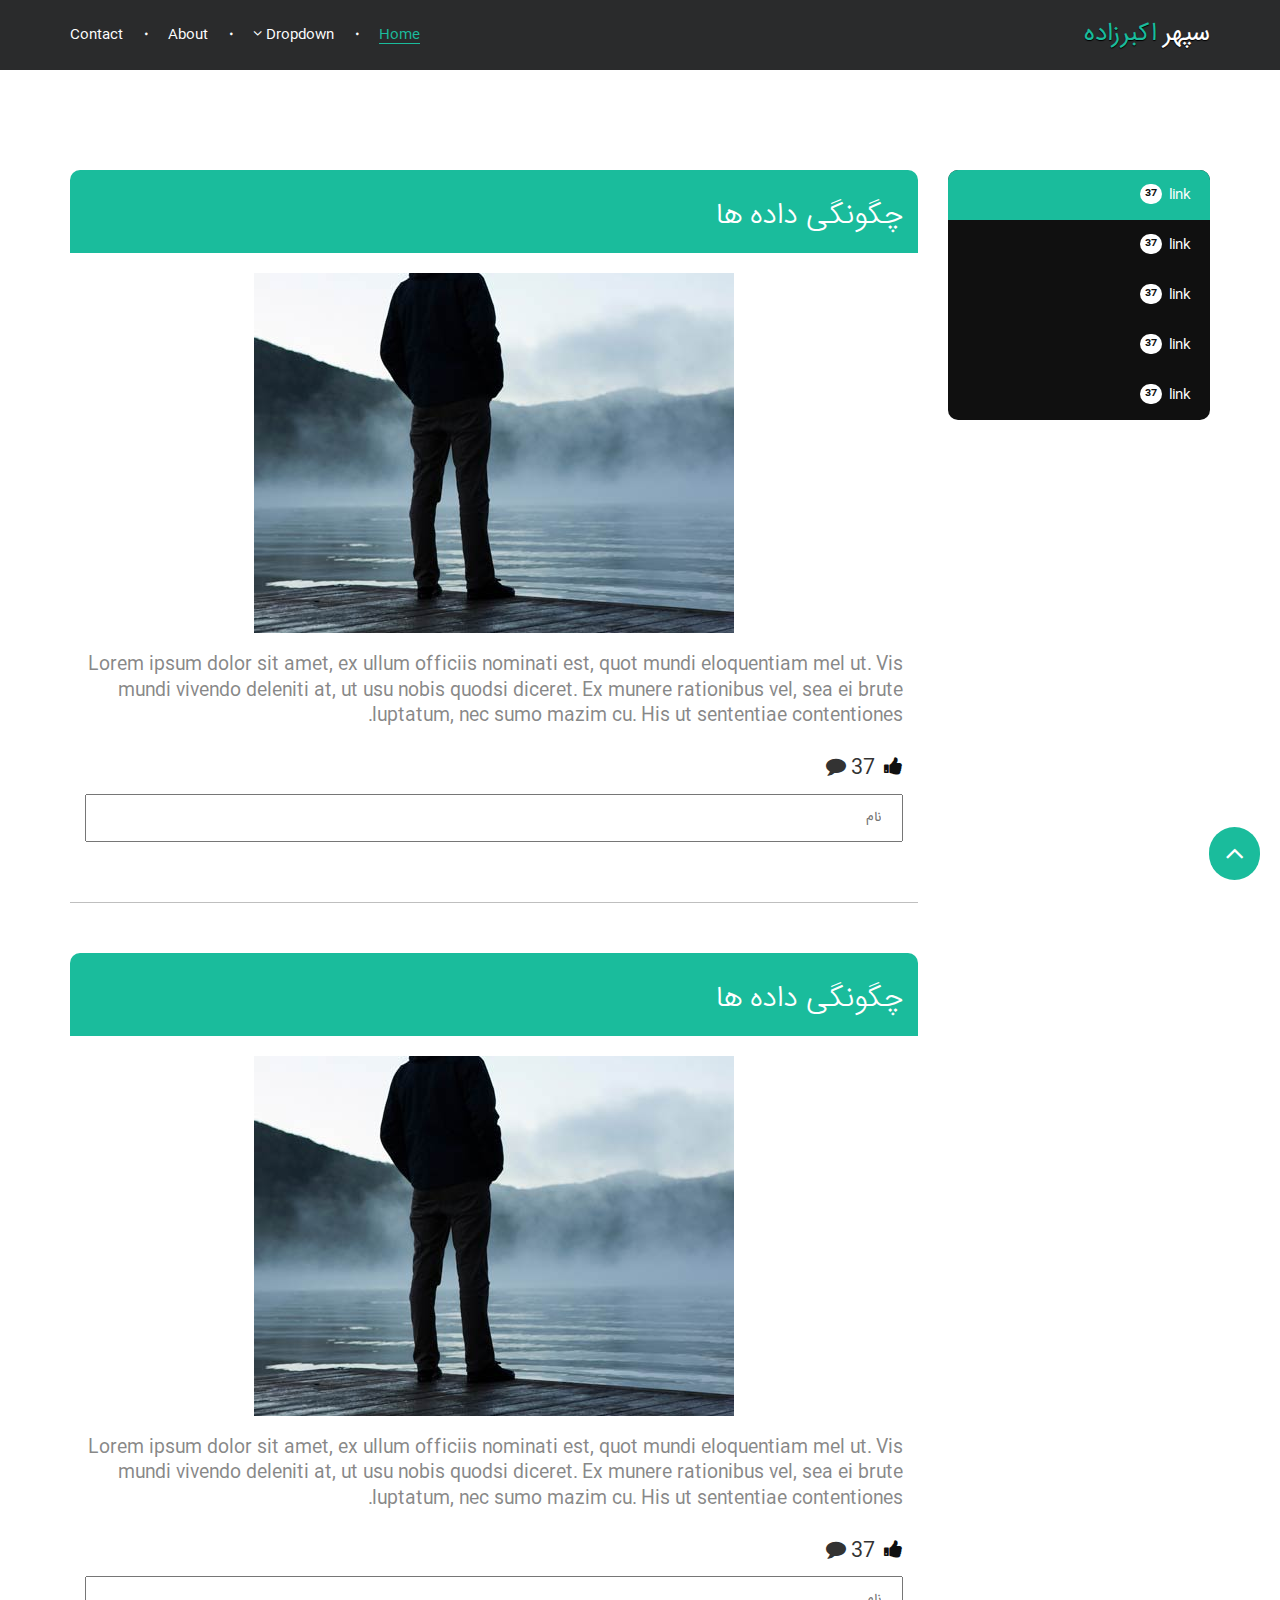
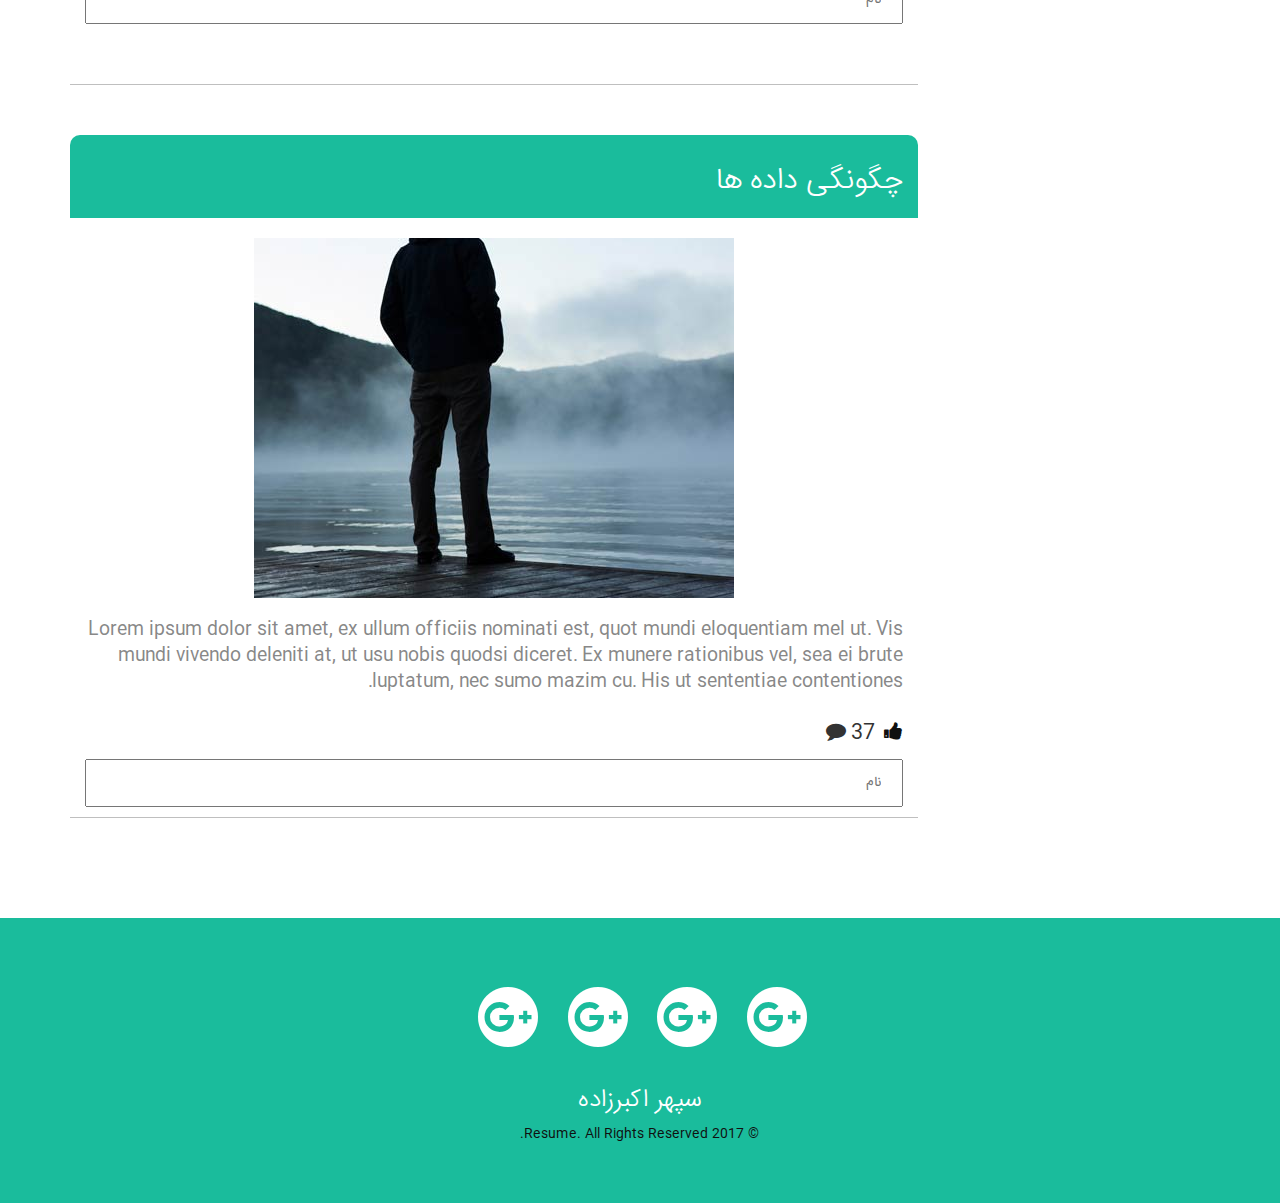
==== blog.html @ 953aa6ca "search box, responsive blog, maybe change the structure." ====
<!DOCTYPE html>
<html lang="en">

<head>
  <meta charset="utf-8">
  <meta http-equiv="X-UA-Compatible" content="IE=edge">
  <meta name="viewport" content="width=device-width, initial-scale=1">
  <title>سپهر اکبرزاده</title>

  <!-- Font-awsome 4.7.0 -->
  <link rel="stylesheet" href="https://cdnjs.cloudflare.com/ajax/libs/font-awesome/4.7.0/css/font-awesome.min.css" />
  <!-- Iran sans -->
  <link rel="stylesheet" href="plugins/iran-sans/css/fontiran.css" />
  <!-- Bootstrap core CSS -->
  <link rel="stylesheet" href="plugins/bootstrap/css/bootstrap.css" />
  <link rel="stylesheet" href="plugins/bootstrap-rtl/css/bootstrap-rtl.css" />
  <!-- hover css -->
  <link rel="stylesheet" href="plugins/hover-css/hover.css" />
  <!-- Customizer -->
  <link rel="stylesheet" href="plugins/main/css/main.css" />


  <!-- HTML5 shim and Respond.js for IE8 support of HTML5 elements and media queries -->
  <!-- WARNING: Respond.js doesn't work if you view the page via file:// -->
  <!--[if lt IE 9]>
      <script src="https://oss.maxcdn.com/html5shiv/3.7.3/html5shiv.min.js"></script>
      <script src="https://oss.maxcdn.com/respond/1.4.2/respond.min.js"></script>
    <![endif]-->
</head>

<body>
  <header>
    <nav class="navbar navbar-inverse navbar-fixed-top">
      <div class="container">
        <div class="navbar-header">
          <a class="navbar-brand" href="#">سپهر <span>اکبرزاده</span></a>
        </div>
        <div id="navbar" class="navbar-collapse collapse">
          <ul class="nav navbar-nav navbar-right">
            <li class="active"><a href="#">Home</a></li>
            <li class="dropdown">
              <a href="#" class="dropdown-toggle" data-toggle="dropdown" role="button" aria-haspopup="true" aria-expanded="false">Dropdown <i class="fa fa-angle-down" aria-hidden="true"></i></a>
              <ul class="dropdown-menu">
                <li><a href="#">Action</a></li>
                <li><a href="#">Another action</a></li>
                <li><a href="#">Something else here</a></li>
              </ul>
            </li>
            <li><a href="#about">About</a></li>
            <li><a href="#contact">Contact</a></li>
          </ul>
        </div>
        <!--/.nav-collapse -->
      </div>
      <div class="sa-header-button">
        <i class="fa fa-bars" aria-hidden="true"></i>
      </div>
    </nav>

    <div class='cssmenu dark-bg'>
      <ul>
        <li class="sa-close-btn"><i class="fa fa-times" aria-hidden="true"></i></li>
        <li class='active'>
          <a href='#'><img src="img/logo/logo-demo.png" alt="Logo"></a>
        </li>
        <li class='active'><a class="list" href='#'><span>Home</span></a></li>
        <hr>
        <li class='has-sub'><a class="list" href='#'><i class="fa fa-angle-up open-dropdowner-nav" aria-hidden="true"></i><span>Products</span></a>
          <ul class="nav-inner-list">
            <li>
              <a href='#'>
                <p>Product 1</p>
              </a>
            </li>

            <li>
              <a href='#'>
                <p>Product 2</p>
              </a>
            </li>

            <li class='last'>
              <a href='#'>
                <p>Product 3</p>
              </a>
            </li>
          </ul>
        </li>
        <hr>
        <li class='has-sub'><a class="list" href='#'><i class="fa fa-angle-up open-dropdowner-nav" aria-hidden="true"></i><span>About</span></a>
          <ul class="nav-inner-list">
            <li>
              <a class="list" href='#'>
                <p>Company</p>
              </a>
            </li>
            <li class='last'>
              <a href='#'>
                <p>Contact</p>
              </a>
            </li>
          </ul>
        </li>
        <hr>
        <li class='last'><a class="list" href='#'><span>Contact</span></a></li>
      </ul>
    </div>
    <!-- #cssmenu -->
  </header>


  <section class="posts-list padding-2">
    <div class="container">
      <div class="row">
        <div class="col-md-3">
          <ul class="posts-nav list-unstyled">
            <li><a href="#" class="link-post-nav active"><span>37</span>link</a></li>
            <li><a href="#" class="link-post-nav"><span>37</span>link</a></li>
            <li><a href="#" class="link-post-nav"><span>37</span>link</a></li>
            <li><a href="#" class="link-post-nav"><span>37</span>link</a></li>
            <li><a href="#" class="link-post-nav"><span>37</span>link</a></li>
          </ul>
        </div>
        <div class="col-md-9">
          <div class="post-item">
            <div class="post-heading">
              <h2>چگونگی داده ها</h2>
            </div>
            <div class="post-context">
              <img class="img-responsive" src="img/thumbnail/18.jpg" alt="">
              <p>Lorem ipsum dolor sit amet, ex ullum officiis nominati est, quot mundi eloquentiam mel ut. Vis mundi vivendo deleniti at, ut usu nobis quodsi diceret. Ex munere rationibus vel, sea ei brute luptatum, nec sumo mazim cu. His ut sententiae contentiones.</p>
            </div>
            <div class="post-social">
              <ul class="list-inline list-unstyled">
                <li><a class="like" href="#"><i class="fa fa-thumbs-up" aria-hidden="true"></i></a></li>
                <li class="comment-counter"><span>37</span><i class="fa fa-comment" aria-hidden="true"></i></li>
              </ul>
              <input type="email" class="post-commentbox" placeholder="نام">
            </div>
          </div>
          <div class="post-item">
            <div class="post-heading">
              <h2>چگونگی داده ها</h2>
            </div>
            <div class="post-context">
              <img class="img-responsive" src="img/thumbnail/18.jpg" alt="">
              <p>Lorem ipsum dolor sit amet, ex ullum officiis nominati est, quot mundi eloquentiam mel ut. Vis mundi vivendo deleniti at, ut usu nobis quodsi diceret. Ex munere rationibus vel, sea ei brute luptatum, nec sumo mazim cu. His ut sententiae contentiones.</p>
            </div>
            <div class="post-social">
              <ul class="list-inline list-unstyled">
                <li><a class="like" href="#"><i class="fa fa-thumbs-up" aria-hidden="true"></i></a></li>
                <li class="comment-counter"><span>37</span><i class="fa fa-comment" aria-hidden="true"></i></li>
              </ul>
              <input type="email" class="post-commentbox" placeholder="نام">
            </div>
          </div>
          <div class="post-item">
            <div class="post-heading">
              <h2>چگونگی داده ها</h2>
            </div>
            <div class="post-context">
              <img class="img-responsive" src="img/thumbnail/18.jpg" alt="">
              <p>Lorem ipsum dolor sit amet, ex ullum officiis nominati est, quot mundi eloquentiam mel ut. Vis mundi vivendo deleniti at, ut usu nobis quodsi diceret. Ex munere rationibus vel, sea ei brute luptatum, nec sumo mazim cu. His ut sententiae contentiones.</p>
            </div>
            <div class="post-social">
              <ul class="list-inline list-unstyled">
                <li><a class="like" href="#"><i class="fa fa-thumbs-up" aria-hidden="true"></i></a></li>
                <li class="comment-counter"><span>37</span><i class="fa fa-comment" aria-hidden="true"></i></li>
              </ul>
              <input type="email" class="post-commentbox" placeholder="نام">
            </div>
          </div>
        </div>
      </div>
    </div>
  </section>


  <a id="back-to-top" href="#" class="btn btn-primary btn-lg back-to-top" role="button"><i class="fa fa-angle-up" aria-hidden="true"></i></a>
  <footer class="padding-1">
    <ul class="socail-media list-inline list-unstyled">
      <li><a href="#"><i class="fa fa-google-plus-official" aria-hidden="true"></i></a></li>
      <li><a href="#"><i class="fa fa-google-plus-official" aria-hidden="true"></i></a></li>
      <li><a href="#"><i class="fa fa-google-plus-official" aria-hidden="true"></i></a></li>
      <li><a href="#"><i class="fa fa-google-plus-official" aria-hidden="true"></i></a></li>
    </ul>
    <h4>سپهر اکبرزاده</h4>
    <p>© 2017 Resume. All Rights Reserved.</p>
  </footer>


  <!-- Jquery -->
  <script type="text/javascript" src="https://cdnjs.cloudflare.com/ajax/libs/jquery/3.2.1/jquery.min.js"></script>
  <!-- Bootstrap core JS -->
  <script src="plugins/bootstrap/js/bootstrap.min.js"></script>
  <!-- Sticky -->
  <script src="plugins/sticky/jquery.sticky.js"></script>
  <!-- Customizer -->
  <script src="plugins/main/js/main.js"></script>
</body>

</html>
---- plugins/iran-sans/css/fontiran.css ----
/**
*
*	Name:			IRAN Sans-Serif Font
*	Version:		4.0
*	Author:			Moslem Ebrahimi (moslemebrahimi.com)
*	Created on:		Dec 25, 2012
*	Updated on:		Dec 12, 2015
*	Website:		http://fontiran.com
*	Copyright:		Commercial/Proprietary Software
--------------------------------------------------------------------------------------
فونت های ایران سن سریف یک نرم افزار مالکیتی محسوب می شود. جهت آگاهی از قوانین استفاده از این فونت ها لطفا به وب سایت (فونت ایران دات کام) مراجعه نمایید
--------------------------------------------------------------------------------------
IRAN Sans-serif fonts are considered a proprietary software. To gain information about the laws regarding the use of these fonts, please visit www.fontiran.com 
--------------------------------------------------------------------------------------
This set of fonts are used in this project under the license: (.....)
--------------------------------------------------------------------------------------
*	
**/
@font-face {
	font-family: 'IRANSans';
	font-style: normal;
	font-weight: bold;
	src: url('../fonts/eot/IRANSansWeb_Bold.eot');
	src: url('../fonts/eot/IRANSansWeb_Bold.eot?#iefix') format('embedded-opentype'),  /* IE6-8 */
		 url('../fonts/woff2/IRANSansWeb_Bold.woff2') format('woff2'),  /* FF39+,Chrome36+, Opera24+*/
		 url('../fonts/woff/IRANSansWeb_Bold.woff') format('woff'),  /* FF3.6+, IE9, Chrome6+, Saf5.1+*/
		 url('../fonts/ttf/IRANSansWeb_Bold.ttf') format('truetype');
}
@font-face {
	font-family: 'IRANSans';
	font-style: normal;
	font-weight: 500;
	src: url('../fonts/eot/IRANSansWeb_Medium.eot');
	src: url('../fonts/eot/IRANSansWeb_Medium.eot?#iefix') format('embedded-opentype'),  /* IE6-8 */
		 url('../fonts/woff2/IRANSansWeb_Medium.woff2') format('woff2'),  /* FF39+,Chrome36+, Opera24+*/
		 url('../fonts/woff/IRANSansWeb_Medium.woff') format('woff'),  /* FF3.6+, IE9, Chrome6+, Saf5.1+*/
		 url('../fonts/ttf/IRANSansWeb_Medium.ttf') format('truetype');
}
@font-face {
	font-family: 'IRANSans';
	font-style: normal;
	font-weight: 300;
	src: url('../fonts/eot/IRANSansWeb_Light.eot');
	src: url('../fonts/eot/IRANSansWeb_Light.eot?#iefix') format('embedded-opentype'),  /* IE6-8 */
		 url('../fonts/woff2/IRANSansWeb_Light.woff2') format('woff2'),  /* FF39+,Chrome36+, Opera24+*/
		 url('../fonts/woff/IRANSansWeb_Light.woff') format('woff'),  /* FF3.6+, IE9, Chrome6+, Saf5.1+*/
		 url('../fonts/ttf/IRANSansWeb_Light.ttf') format('truetype');
}
@font-face {
	font-family: 'IRANSans';
	font-style: normal;
	font-weight: 200;
	src: url('../fonts/eot/IRANSansWeb_UltraLight.eot');
	src: url('../fonts/eot/IRANSansWeb_UltraLight.eot?#iefix') format('embedded-opentype'),  /* IE6-8 */
		 url('../fonts/woff2/IRANSansWeb_UltraLight.woff2') format('woff2'),  /* FF39+,Chrome36+, Opera24+*/
		 url('../fonts/woff/IRANSansWeb_UltraLight.woff') format('woff'),  /* FF3.6+, IE9, Chrome6+, Saf5.1+*/
		 url('../fonts/ttf/IRANSansWeb_UltraLight.ttf') format('truetype');
}
@font-face {
	font-family: 'IRANSans';
	font-style: normal;
	font-weight: normal;
	src: url('../fonts/eot/IRANSansWeb.eot');
	src: url('../fonts/eot/IRANSansWeb.eot?#iefix') format('embedded-opentype'),  /* IE6-8 */
		 url('../fonts/woff2/IRANSansWeb.woff2') format('woff2'),  /* FF39+,Chrome36+, Opera24+*/
		 url('../fonts/woff/IRANSansWeb.woff') format('woff'),  /* FF3.6+, IE9, Chrome6+, Saf5.1+*/
		 url('../fonts/ttf/IRANSansWeb.ttf') format('truetype');
}
---- plugins/main/css/main.css ----
/********************************

            GLOBAL

********************************/

body {
  margin: 0;
}

a:focus,
a:hover,
a:active {
  outline: 0;
  text-decoration: none;
}

.width-full {
  width: 100%;
}

.white {
  color: #fff;
}

h1,
h2,
h3,
h4,
h5,
h6,
p,
label,
input,
a,
span,
strong,
em,
i,
b,
li {
  direction: rtl;
  font-family: 'IRANSans';
}

html,
body,
.cssmenu {
  height: 100%;
}

header {
  z-index: 3000;
  height: 70px;
  background-color: #2a2b2c;
}

.text_bold,
.yekanBold {
  font-weight: bold;
}

.laila {
  font-family: 'laila', sans-serif;
}

.text-jutify {
  text-align: justify;
}

h1.heading-style-1,
h2.heading-style-1,
h3.heading-style-1,
h4.heading-style-1,
h5.heading-style-1,
h6.heading-style-1 {
  font-size: 35px;
  line-height: 46px;
  margin-bottom: 29px;
  font-weight: bold
}

h1.heading-style-2,
h2.heading-style-2,
h3.heading-style-2,
h4.heading-style-2,
h5.heading-style-2,
h6.heading-style-2 {
  font-size: 29px;
  line-height: 67.5px;
  margin-bottom: 20px;
  font-weight: bold
}

h1.heading-style-3,
h2.heading-style-3,
h3.heading-style-3,
h4.heading-style-3,
h5.heading-style-3,
h6.heading-style-3 {
  font-size: 23px;
  line-height: 52.5px;
  margin-bottom: 20px;
  font-weight: bold
}

h1.heading-style-4,
h2.heading-style-4,
h3.heading-style-4,
h4.heading-style-4,
h5.heading-style-4,
h6.heading-style-4 {
  font-size: 16px;
  line-height: 30px;
  margin-bottom: 12px;
  font-weight: bold
}

h1.heading-style-5,
h2.heading-style-5,
h3.heading-style-5,
h4.heading-style-5,
h5.heading-style-5,
h6.heading-style-5 {
  font: bold 16px;
  line-height: 30px;
  letter-spacing: 3px;
  margin-bottom: 11px;
  font-weight: bold
}

h1.heading-style-6,
h2.heading-style-6,
h3.heading-style-6,
h4.heading-style-6,
h5.heading-style-6,
h6.heading-style-6 {
  font-size: 14px;
  line-height: 26px;
  margin-bottom: 18px;
  text-transform: uppercase;
  font-weight: bold
}

h1,
h2,
h3,
h4,
h5,
h6 {
  font-weight: 300;
}

.service-box_txt,
p {
  color: #888888;
}

.dis-none {
  display: none;
}

.dis-blc {
  display: block
}

.relative {
  position: relative;
}

.padding-x {
  padding: 25px 0;
}

.padding-1 {
  padding: 50px 0;
}

.padding-2 {
  padding: 100px 0;
}

.padding-3 {
  padding: 140px 0;
}

.upper-title-2 {
  font-size: 25px;
  margin-bottom: 15px;
  text-align: center;
  font-weight: bold;
}

.downer-title-2 {
  margin-top: 10px;
  font-size: 20px;
  text-align: center;
  color: #404040;
}

.main-color {
  color: #1abc9c;
}


/********************************

            NAVBAR

********************************/

.navbar-inverse {
  background-color: #2a2b2c;
  padding: 10px 0;
  margin-bottom: 0;
  transition: .4s;
  border-bottom: none;
}

.navbar-inverse .navbar-brand {
  color: #fff;
  text-shadow: 0px 1px 1px #000;
  font-size: 25px;
  transition: .4s;
}

#sticky-wrapper {
  height: 60px;
}

.is-sticky .navbar-inverse {
  padding: 0;
}

.is-sticky .navbar-inverse .navbar-brand {
  font-size: 20px;
}

.navbar-inverse .navbar-brand span {
  color: #1abc9c;
}

.navbar-inverse .navbar-nav > li {
  padding: 15px;
}

.navbar-inverse .navbar-nav > li > a {
  color: #fff;
  position: relative;
  padding: 0;
  transition: all 0.3s ease;
}

.navbar-inverse .navbar-nav > li > a:after {
  transition: all 0.3s ease;
  content: '';
  position: absolute;
  bottom: 1px;
  left: -25%;
  width: 150%;
  height: 1px;
  background: #1abc9c;
  visibility: hidden;
  opacity: 0;
}

.navbar-inverse .navbar-nav > li > a:hover:after,
.navbar-inverse .navbar-nav > li > a:focus:after {
  width: 100%;
  left: 0;
  visibility: visible;
  opacity: 1;
}

.navbar-inverse .navbar-nav > li > a:hover,
.navbar-inverse .navbar-nav > li > a:focus {
  color: #1abc9c
}

.navbar-inverse .navbar-nav > .active > a,
.navbar-inverse .navbar-nav > .active > a:hover,
.navbar-inverse .navbar-nav > .active > a:focus {
  color: #1abc9c;
  background-color: transparent;
}

.navbar-inverse .navbar-nav > .open > a,
.navbar-inverse .navbar-nav > .open > a:hover,
.navbar-inverse .navbar-nav > .open > a:focus {
  color: #1abc9c;
  background-color: transparent;
}

.navbar-inverse .navbar-nav > .open > a:hover:after,
.navbar-inverse .navbar-nav > .open > a:focus:after {
  width: 100%;
  left: 0;
  visibility: visible;
  opacity: 1;
}

.navbar-inverse .navbar-nav > .active > a:after {
  width: 100%;
  left: 0;
  visibility: visible;
  opacity: 1;
}

.navbar-nav > li {
  position: relative;
  margin-right: 15px;
}

.navbar-nav > li:after {
  font-family: FontAwesome;
  content: "\f111";
  position: absolute;
  right: -10px;
  font-size: 3px;
  top: 22px;
  color: #fff;
}

.navbar-nav > li:first-child:after {
  display: none;
}

.navbar-nav > li:first-child {
  margin-right: 15px;
}

.navbar-nav > li > .dropdown-menu {
  background-color: #2a2b2c;
  box-shadow: none;
  border: none;
  border-radius: 0;
}

.dropdown-menu > li > a {
  color: #fff;
  transition: .3s;
}

.dropdown-menu > li > a:hover,
.dropdown-menu > li > a:focus {
  color: #1abc9c;
  background-color: transparent;
}

.sa-header-button {
  width: 60px;
  height: 60px;
  position: fixed;
  top: 5px;
  left: 5px;
  background-color: transparent;
  text-align: center;
  border-radius: 5px;
  z-index: 2000;
}

.sa-header-button i {
  margin-top: 10px;
  color: #19bb9a;
  font-size: 40px;
  transition: .5s
}

.is-sticky .sa-header-button i {
  font-size: 20px;
}

.cssmenu ul,
.cssmenu li,
.cssmenu a {
  margin: 0;
  padding: 0;
  border: 0;
  list-style: none;
  font-weight: normal;
  text-decoration: none;
  line-height: 1;
  font-family: 'Open Sans', sans-serif;
  font-size: 14px;
  position: relative;
}

.cssmenu {
  width: 100%;
  background-size: cover;
  background-repeat: no-repeat;
  background-position: center bottom;
  background: url(../../../img/bg/23.jpg);
  margin-right: auto;
  position: fixed;
  transition: .5s;
  z-index: 2000;
  top: 0;
  margin: 0;
  background-color: #000;
  line-height: 1;
  left: 100%;
  overflow: scroll;
  overflow-x: hidden;
}

.cssmenu::-webkit-scrollbar {
  background-color: transparent;
  width: 5px;
}

.cssmenu::-webkit-scrollbar-thumb {
  background-color: rgba(0, 0, 0, 0.25);
  width: 15px;
}

.cssmenu a {
  line-height: 1.3;
}

.cssmenu ul li.sa-close-btn {
  text-align: center;
  font-size: 20px;
  border-radius: 50px;
  cursor: pointer;
  position: absolute;
  left: -7px;
  top: -7px;
  z-index: 2120;
  color: #fff;
  transition: .3s;
}

.cssmenu ul li.sa-close-btn i {
  margin-top: 7px;
}

.cssmenu ul li.sa-close-btn:hover {
  background-color: #51acbd;
}

.cssmenu > ul > li:nth-child(2) {
  padding-top: 7%;
  padding-bottom: 7%;
  margin: 0
}

.cssmenu > ul > li:nth-child(2) img {
  padding-top: 7%;
  padding-bottom: 7%;
  width: 100%;
}

.cssmenu > ul > li:nth-child(2) > a:hover {
  background-color: transparent;
}

.cssmenu > ul > li {
  margin: 10px;
}

.cssmenu > ul > li > a {
  background: transparent;
  transition: .3s;
  border-radius: 5px;
}

.nav-item-ic {
  position: absolute;
  font-size: 18px;
  top: 14px;
  right: 15px;
}

.cssmenu > ul > li > a {
  font-size: 14px;
  display: block;
  color: #ffffff;
}

.cssmenu > ul > li > a.list {
  width: 200px;
  margin: auto;
}

.cssmenu > ul > li > a > span {
  display: block;
  padding: 10px;
  border-radius: 4px;
  font-size: 18px;
  text-align: center;
}

.cssmenu > ul > li > a:hover {
  text-decoration: none;
}

.cssmenu > ul > li.active {
  border-bottom: none;
}

.cssmenu > ul > li:focus {
  border-bottom: none;
}

.has-sub {
  position: relative;
}

.cssmenu > ul > li.has-sub.active > a .open-dropdowner-nav {
  transform: rotate(180deg);
}


/* Sub menu */

.cssmenu ul ul {
  display: none;
}

.cssmenu ul ul li {
  margin: 2.5px 0
}

.cssmenu ul ul li:last-child {
  border-bottom: none;
}

.cssmenu ul ul a {
  padding: 7px;
  display: block;
  color: #fff;
  font-size: 12px;
  font-weight: normal;
  transition: .3s;
  border-radius: 5px;
  text-align: right
}

.cssmenu ul ul a p {
  font-size: 15px;
  text-align: center;
  color: #c5c3c3;
}

.cssmenu ul ul a:hover {
  color: #fff;
}

.has-sub {
  position: relative;
}

.open-dropdowner-nav {
  position: absolute;
  left: 20px;
  bottom: 15px;
  transition: .3s;
  font-size: 20px;
}

.cssmenu > ul > li.has-sub.active > a .open-dropdowner-nav {
  transform: rotate(180deg);
}

.cssmenuShow {
  left: 0;
}

.sa-close-btn {
  width: 35px;
  height: 35px;
  background-color: transparent;
}


/********************************

            CONTENT

********************************/

.section {
  padding: 140px 0;
}

.banner {
  text-align: center;
  background-image: url(../../../img/bg/header-bg.jpg);
  background-attachment: fixed;
  background-repeat: no-repeat;
  background-position: 50% 0;
  background-color: #000;
  padding-top: 60px;
  padding-bottom: 300px;
}

.banner-content h1 {
  font-size: 70px;
  margin-top: 40px;
  margin-bottom: 30px;
  color: #fff;
  line-height: 70px;
}

.banner-list-skills {
  color: #fff;
}

.banner-list-skills li {
  position: relative;
  font-size: 25px;
  margin-right: 25px;
}

.banner-list-skills li:first-child {
  margin-right: 0;
}

.banner-list-skills li:after {
  font-family: FontAwesome;
  content: "\f111";
  position: absolute;
  right: -19px;
  font-size: 7px;
  top: 13px;
  color: #fff;
}

.banner-list-skills li:first-child:after {
  display: none;
}

.banner-social {
  margin-top: 20px;
}

.banner-social li a i {
  color: #1abc9c;
  position: relative;
  right: 1px;
  top: 2px;
  transition: .3s;
}

.banner-social li a {
  font-size: 18px;
  width: 39px;
  height: 39px;
  line-height: 39px;
  text-align: center;
  display: inline-block;
  vertical-align: top;
  border: 2px solid #1abc9c;
  position: relative;
  -webkit-border-radius: 100%;
  -moz-border-radius: 100%;
  border-radius: 100%;
  -webkit-transition: 0.5s;
  -moz-transition: 0.5s;
  -o-transition: 0.5s;
  transition: 0.5s;
}

.banner-social li a:before {
  content: '';
  position: absolute;
  left: -2px;
  top: -2px;
  right: -2px;
  bottom: -2px;
  border: 2px solid #1abc9c;
  z-index: -1;
  opacity: 1;
  filter: alpha(opacity=100);
}

.banner-social li a:hover {
  text-decoration: none;
  color: #fff;
  border-color: #fff;
  box-shadow: 0 0 12px rgba(255, 255, 255, 0.6);
}

.banner-social li a:hover i {
  color: #fff;
}

.banner-social li a:hover:before {
  border-color: #fff;
  opacity: 0;
}

.landing-about {
  padding-top: 100px;
  padding-bottom: 50px;
  position: relative;
}

.landing-about .service-box {
  padding: 0;
  text-align: center;
  background-color: transparent;
  border: none;
  overflow: visible;
  border-radius: 0px;
  box-shadow: none;
}

.landing-about h2,
.landing-about h3,
.landing-about h5 {
  text-align: center;
}

.landing-about .upper-title {
  margin-top: 40px;
}

.upper-title {
  font-size: 20px;
  margin-bottom: 15px;
}

.downer-title {
  margin-top: 10px;
  font-size: 25px;
  font-weight: bold;
}

.landing-about h5 {
  margin-top: 10px;
  line-height: 53px;
  color: #1abc9c;
}

.landing-about .service-box .icon {
  float: none;
  position: relative;
  width: 84px;
  height: 84px;
  line-height: 83px;
  border: 2px solid transparent;
  font-size: 36px;
  color: #1abc9c;
  margin: 0 auto 20px;
  display: block;
  transition: 0.5s;
  border-radius: 100%;
}

.landing-about .service-box .icon:before {
  content: '';
  border: 2px solid #1abc9c;
  position: absolute;
  top: -2px;
  right: -2px;
  bottom: 0;
  width: 84px;
  height: 84px;
  border-radius: 100%;
}

.landing-about .service-box h2 {
  font-size: 22px;
  line-height: 1.2em;
  margin: 0 0 13px 0;
}

.landing-about .service-box:hover .icon {
  border-color: #1abc9c;
  box-shadow: 0 0 12px rgba(26, 188, 156, 0.6);
}

.landing-about .service-box:hover .icon:before {
  transform: scale(1.4);
  opacity: 0;
  filter: alpha(opacity=0);
  transition: 0.5s;
}

.profile-img {
  position: absolute;
  top: -250px;
  right: 0;
  left: 0;
  margin: auto;
  border: 15px solid rgba(255, 255, 255, 0.87);
}

.l-a-content {
  margin-bottom: 30px;
}

.service-box_txt,
.l-a-content p {
  text-align: center;
  padding: 0 20px;
}

.service-box {
  padding: 0;
  text-align: center;
  background-color: transparent;
  border: none;
  overflow: visible;
  border-radius: 0px;
  box-shadow: none;
}

.service-box .icon {
  float: none;
  position: relative;
  width: 84px;
  height: 84px;
  line-height: 83px;
  border: 2px solid transparent;
  font-size: 36px;
  color: #1abc9c;
  margin: 0 auto 20px;
  display: block;
  transition: 0.5s;
  border-radius: 100%;
}

.service-box .icon:before {
  content: '';
  border: 2px solid #1abc9c;
  position: absolute;
  top: -2px;
  right: -1px;
  bottom: 0;
  width: 84px;
  height: 84px;
  border-radius: 100%;
}

.service-box h2 {
  font-size: 22px;
  line-height: 1.2em;
  margin: 0 0 13px 0;
}

.service-box:hover .icon {
  border-color: #1abc9c;
  box-shadow: 0 0 12px rgba(26, 188, 156, 0.6);
}

.service-box:hover .icon:before {
  transform: scale(1.4);
  opacity: 0;
  filter: alpha(opacity=0);
  transition: 0.5s;
}

.l-a-info {
  margin-top: 50px;
}

.landing-progress {
  background-image: url(../../../img/bg/bg-2.jpg);
  background-attachment: fixed;
  background-repeat: no-repeat;
  background-position: center top;
  background-color: #000;
}

.progress {
  width: 150px;
  height: 150px;
  line-height: 150px;
  background: none;
  margin: 0 auto;
  box-shadow: none;
  position: relative;
}

.progress:after {
  content: "";
  width: 100%;
  height: 100%;
  border-radius: 50%;
  border: 12px solid #282828;
  position: absolute;
  top: 0;
  left: 0;
}

.progress > span {
  width: 50%;
  height: 100%;
  overflow: hidden;
  position: absolute;
  top: 0;
  z-index: 1;
}

.progress .progress-left {
  left: 0;
}

.progress .progress-bar {
  width: 100%;
  height: 100%;
  background: none;
  border-width: 12px;
  border-style: solid;
  position: absolute;
  top: 0;
}

.progress .progress-left .progress-bar {
  left: 100%;
  border-top-right-radius: 80px;
  border-bottom-right-radius: 80px;
  border-left: 0;
  -webkit-transform-origin: center left;
  transform-origin: center left;
}

.progress .progress-right {
  right: 0;
}

.progress .progress-right .progress-bar {
  left: -100%;
  border-top-left-radius: 80px;
  border-bottom-left-radius: 80px;
  border-right: 0;
  -webkit-transform-origin: center right;
  transform-origin: center right;
  transform: rotate(180deg);
}

.progress .progress-value {
  width: 90%;
  height: 90%;
  border-radius: 50%;
  background: rgba(102, 102, 103, 0.54);
  font-size: 35px;
  color: #fff;
  line-height: 135px;
  font-weight: bold;
  text-align: center;
  position: absolute;
  top: 5%;
  left: 5%;
}

.progress.blue .progress-bar {
  border-color: #1abc9c;
}

.progress.blue .progress-left .progress-bar {
  transform: rotate(160deg);
}

.progress.yellow .progress-bar {
  border-color: #1abc9c;
}

.progress.yellow .progress-left .progress-bar {
  transform: rotate(90deg);
}

.progress.pink .progress-bar {
  border-color: #1abc9c;
}

.progress.pink .progress-left .progress-bar {
  transform: rotate(5deg);
}

.progress.green .progress-bar {
  border-color: #1abc9c;
}

.progress.green .progress-left .progress-bar {
  transform: rotate(150deg);
}

.l-p-title {
  text-align: center;
  color: #Fff;
  font-weight: bold;
  margin-bottom: 50px;
}

.l-p-title span {
  color: #1abc9c
}

.progress-content {
  text-align: center;
  color: #fff;
}

.progress-content p {
  color: #fff;
  font-size: 13px;
}

.progress-content h3 {
  font-size: 25px;
  margin-bottom: 20px
}

.l-d-p {
  margin-top: 20px;
  line-height: 30px;
  text-align: center;
}

.landing-datetime_dark section,
.landing-datetime section {
  margin-top: 30px;
  padding-bottom: 30px;
}

.landing-datetime section {
  border-bottom: 1px solid #dcdcdc;
}

.landing-datetime_dark section {
  border-bottom: 1px solid #dcdcdc;
}

.landing-datetime_dark section:last-child,
.landing-datetime section:last-child {
  border-bottom: none;
}

.landing-datetime_dark {
  background-color: #f1f1f1
}

.landing-datetime .date-title {
  text-align: center;
}

.landing-datetime .date-title h1 {
  font-size: 36px;
  line-height: 38px;
  font-weight: 300;
}

.landing-datetime .date-title h3 {
  font-size: 18px;
  line-height: 25px;
  font-weight: 300;
  margin-bottom: 0;
  color: #1abc9c;
}

.date-content-primary {
  border-left: 1px solid #dcdcdc;
}

.due-date {
  margin-top: 15px;
  text-align: center;
}

.due-date li:first-child,
.due-date li:last-child {
  font-size: 36px;
  line-height: 36px;
  font-weight: bold;
}

.due-date li:last-child {
  color: #1abc9c;
}

.due-date li:first-child {
  position: relative
}

.due-date li:first-child:before {
  content: '';
  position: absolute;
  top: 19px;
  left: -14px;
  width: 10px;
  height: 5px;
  background: #2a2b2c;
}

.date-content-primary span {
  font-size: 11px;
}

.date-content-inbox {
  text-align: left
}

.date-content-inbox h2 {
  font-size: 18px;
  line-height: 25px;
  color: #1abc9c;
}

.date-content-inbox h3 {
  font-size: 12px;
  line-height: 8px;
}

.date-content-primary div.hr {
  width: 110px;
  background: #dcdcdc;
  height: .5px;
}

.date-content-secondary a {
  color: #2a2b2c;
  text-decoration: none;
  font-size: 20px;
  transition: .4s;
}

.date-content-secondary a:hover {
  color: #1abc9c;
}

.date-content-secondary p {
  color: #2a2b2c;
  line-height: 30px;
  margin-top: 10px;
}

.landing-myjob {
  background-image: url(../../../img/bg/wood.jpg);
  background-attachment: fixed;
  background-repeat: no-repeat;
  background-position: center top;
  background-color: #000;
}

.landing-myjob .upper-title,
.landing-myjob .downer-title {
  color: #Fff
}

.landing-myjob .downer-title {
  margin-bottom: 50px;
}

.wrap {
  box-shadow: none;
  border-radius: 4px;
}

.panel {
  background: none;
  box-shadow: none;
}

.panel:last-child {
  border-bottom: none;
}

.panel-group > .panel:first-child .panel-heading {
  border-radius: 4px 4px 0 0;
}

.panel-group .panel {
  border-radius: 0;
  border: none;
  margin-bottom: 10px
}

.panel-group .panel:last-child {
  margin-bottom: 0
}

.panel-group .panel + .panel {
  margin-top: 0;
}

.panel-heading {
  background-color: transparent;
  border-radius: 0;
  border: none;
  color: #fff;
  padding: 0;
}

.panel-title a {
  display: block;
  color: #1abc9c;
  padding: 15px;
  position: relative;
  font-size: 16px;
  font-weight: 400;
  width: 85%;
  transition: .5s;
  border: 2px solid #1abc9c;
  border-radius: 50px;
}

.panel-title a:hover {
  text-decoration: none;
}

.panel-body {
  background: transparent;
  color: #Fff
}

.panel:last-child .panel-body {
  border-radius: 0 0 4px 4px;
}

.panel:last-child .panel-heading {
  border-radius: 0 0 4px 4px;
  transition: border-radius 0.3s linear 0.2s;
  padding-right: 20px;
}

.panel:last-child .panel-heading.active {
  border-radius: 0;
  transition: border-radius linear 0s;
}


/* #bs-collapse icon scale option */

.panel-heading a:before {
  content: "\f106";
  position: absolute;
  font-family: FontAwesome;
  left: 15px;
  top: 8px;
  font-size: 24px;
  transition: all 0.5s;
  transform: scale(1);
}

.panel-heading.active a:before {
  content: ' ';
  transition: all 0.5s;
  transform: scale(0);
}

.panel-group .panel-heading + .panel-collapse > .panel-body,
.panel-group .panel-heading + .panel-collapse > .list-group {
  border-top: none;
}

#bs-collapse .panel-heading a:after {
  content: ' ';
  font-size: 24px;
  position: absolute;
  font-family: FontAwesome;
  left: 5px;
  top: 11px;
  transform: scale(0);
  transition: all 0.5s;
}

.arrow-circle {
  position: absolute;
  width: 40px;
  height: 40px;
  border: 2px solid #1abc9c;
  left: -66px;
  top: 2px;
  border-radius: 50px;
  transition: .5s;
}

#bs-collapse .panel-heading.active a:after {
  content: '\e909';
  transform: scale(1);
  transition: all 0.5s;
}

.panel-heading.active .panel-title a {
  color: #fff;
  border: 2px solid #fff;
}

.panel-heading.active .arrow-circle {
  border: 2px solid #fff;
  color
}


/* #accordion rotate icon option */

#accordion .panel-heading a:before {
  content: "\f106";
  font-size: 24px;
  position: absolute;
  font-family: FontAwesome;
  left: -55px;
  top: 11px;
  transform: rotate(180deg);
  transition: all 0.5s;
}

#accordion .panel-heading.active a:before {
  transform: rotate(0deg);
  transition: all 0.5s;
  top: 7px;
  color: #Fff
}

.landing-contact {
  background-image: url(../../../img/bg/castle.jpg);
  background-attachment: fixed;
  background-repeat: no-repeat;
  background-position: center top;
  background-color: #000;
}

.landing-contact form input,
.landing-contact form textarea {
  font-size: 17px;
  border-radius: 0;
  border: none;
  background-color: rgba(0, 0, 0, 0.7);
  margin-bottom: 10px;
  padding: 25px;
  font-family: 'IRANSans';
  transition: .5s;
  color: #fff
}

.landing-contact form input:focus,
.landing-contact form textarea:focus {
  background-color: rgba(0, 0, 0, 0.82);
}

.btn-default {
  color: #fff;
  background-color: #1abc9c;
  border: none;
  border-radius: 0;
  padding: 10px 20px;
  font-size: 15px;
  font-family: 'IRANSans';
  transition: .5s;
}

.btn-default:hover {
  color: #fff;
  background-color: #101010;
}

.landing-contact .downer-title-2,
.landing-contact .upper-title-2 {
  color: #fff
}

.landing-contact .downer-title-2 {
  margin-bottom: 50px;
}

.landing-contact ul {
  text-align: center;
  margin-top: 20px;
}

.landing-contact ul li {
  margin-bottom: 50px;
  color: #Fff
}

.landing-contact ul li:last-child {
  margin-bottom: 0;
}

.landing-contact ul li span {
  background-color: #1abc9c;
  padding: 8px 20px;
  border-radius: 50px;
  font-size: 27px;
  margin-left: 11px;
}

.landing-contact ul li span i {
  position: relative;
  top: 4px;
}

.back-to-top {
  cursor: pointer;
  position: fixed;
  bottom: 20px;
  right: 20px;
  background-color: #1abc9c;
  font-size: 30px;
  border-radius: 50px;
  height: 53px;
  transition: .3s;
  border: none;
}

.back-to-top:hover {
  background-color: #101010;
  color: #1abc9c;
}

.gallary {
  background-image: url(../../../img/bg/blue-flat.jpg);
  background-attachment: fixed;
  background-repeat: no-repeat;
  background-position: center center;
  position: relative;
}


/*.gallary:before {
  position: absolute;
  content: "";
  width: 300px;
  height: 300px;
  background-color: #1abc9c;
  right: 0;
  left: 0;
  margin: auto;
  top: -200px;
  z-index: 1;
  transform: rotate(45deg);
  box-shadow: 0px 0px 0px 15px #0ca083;
}*/


/*.gallary-blur-bg {
  z-index: 1;
  position: absolute;
  left: 0;
  right: 0;
  top: 0;
  width: 100%;
  height: 100%;
  background-color: #12821a8f;
  opacity: .5;
}*/

.gallary .upper-title,
.gallary .downer-title {
  text-align: center;
  color: #Fff
}

.under-line-1 {
  border: 2px solid #fff;
  border-radius: 50px;
  width: 200px;
}

figure.effect-ming {
  background: #030c17;
}

figure.effect-ming img {
  opacity: 0.9;
  -webkit-transition: opacity 0.35s;
  transition: opacity 0.35s;
  position: relative;
  display: block;
  min-height: 100%;
  max-width: 100%;
}

figure figcaption,
figure figcaption > a {
  position: absolute;
  top: 0;
  left: 0;
  width: 100%;
  height: 100%;
}

figure figcaption {
  padding: 2em;
  color: #fff;
  text-transform: uppercase;
  font-size: 1.25em;
  -webkit-backface-visibility: hidden;
  backface-visibility: hidden;
}

figure.effect-ming figcaption::before {
  position: absolute;
  top: 30px;
  right: 30px;
  bottom: 30px;
  left: 30px;
  border: 2px solid #fff;
  box-shadow: 0 0 0 30px rgba(255, 255, 255, 0.2);
  content: '';
  opacity: 0;
  -webkit-transition: opacity 0.35s, -webkit-transform 0.35s;
  transition: opacity 0.35s, transform 0.35s;
  -webkit-transform: scale3d(1.4, 1.4, 1);
  transform: scale3d(1.4, 1.4, 1);
}

figure figcaption::before,
figure figcaption::after {
  pointer-events: none;
}

figure.effect-ming h2 {
  margin: 20% 0 10px 0;
  -webkit-transition: -webkit-transform 0.35s;
  transition: transform 0.35s;
}

figure h2,
figure p {
  margin: 0;
}

figure h2 {
  word-spacing: -0.15em;
  font-weight: 300;
}

figure.effect-ming p {
  padding: 1em;
  opacity: 0;
  -webkit-transition: opacity 0.35s, -webkit-transform 0.35s;
  transition: opacity 0.35s, transform 0.35s;
  -webkit-transform: scale(1.5);
  transform: scale(1.5);
}

figure p {
  letter-spacing: 1px;
  font-size: 68.5%;
}

figure figcaption > a {
  z-index: 1000;
  text-indent: 200%;
  white-space: nowrap;
  font-size: 0;
  opacity: 0;
}

figure figcaption,
figure figcaption > a {
  position: absolute;
  top: 0;
  left: 0;
  width: 100%;
  height: 100%;
}

.posts-nav li {
  background-color: #101010;
  transition: .5s;
}
.posts-nav li:first-child,
.posts-nav li:first-child a {
  border-top-left-radius: 10px;
  border-top-right-radius: 10px;
}
.posts-nav li:last-child,
.posts-nav li:last-child a {
  border-bottom-left-radius: 10px;
  border-bottom-right-radius: 10px;
}

.posts-nav li a.active {
  background-color: #1abc9c;
}

a.link-post-nav {
  color: #fff;
  padding: 15px 20px;
  display: block;
  transition: .5s;
}

a.link-post-nav span {
  background-color: #fff;
  color: #101010;
  font-weight: bold;
  font-size: 10px;
  padding: 2px 5px;
  position: relative;
  bottom: 2px;
  right: 7px;
  border-radius: 10px;
}

.posts-nav li a.link-post-nav:hover {
  background-color: #12866f;
}
.post-heading {
  background-color: #1abc9c;
  padding: 10px 15px;
  color: #fff;
  border-top-left-radius: 10px;
  border-top-right-radius: 10px;
}

.post-context {
  padding-top: 20px;
  padding-right: 15px;
  padding-left: 15px;
}

.post-context img {
  margin: auto;
  margin-bottom: 20px;
}

.post-context p {
  margin-bottom: 15px;
  font-size: 18px;
}

.posts-list .post-item {
  padding-top: 50px;
  padding-bottom: 50px;
  border-bottom: 1px solid #bfbfbf
}

.posts-list .post-item:first-child {
  padding-top: 0;
}

.posts-list .post-item:last-child {
  padding-bottom: 0;
}
.post-social {
  padding: 10px 15px; 
}
a.like {
  color: #101010;
  font-size: 20px;
}
.comment-counter {
  font-size: 20px;
}
.comment-counter span {
  position: relative;
  left: 5px;
}
.post-social input {
  width: 100%;
  padding: 12px 20px;
}
/********************************

            FOOTER

********************************/

footer {
  text-align: center;
  background-color: #1abc9c
}

footer ul {
  margin-bottom: 10px;
}

footer .socail-media {
  font-size: 70px;
}

footer .socail-media li a {
  color: #fff;
  transition: .5s;
}

footer .socail-media li a:hover {
  color: #101010
}

footer h4 {
  color: #fff;
  font-size: 25px;
}

footer p {
  color: #101010;
  font-size: 13px;
}


/********************************

            @MEDIA

********************************/

@media (max-width: 992px) {
  .landing-progress .col-sm-6 {
    margin-top: 30px;
  }
  .l-p-title {
    margin-bottom: 30px;
  }
  .date-content-secondary.col-md-9 {
    margin-top: 60px;
  }
  .date-content-inbox h3,
  .date-content-inbox h2 {
    text-align: center;
  }
  .date-content-primary {
    border-left: none;
  }
  .date-content-primary div.hr {
    width: 110px;
    margin: auto;
    background: #dcdcdc;
    height: .5px;
  }
  .date-content-primary span {
    margin: auto;
    display: block;
    width: 55px;
  }
  .landing-datetime .date-title h3 {
    padding-bottom: 15px;
    color: #1abc9c;
    border-bottom: 1px solid #1abc9c;
  }
  .landing-contact form {
    margin-top: 30px;
  }
  figure {
    margin-top: 50px;
  }
  figure.effect-ming p {
    opacity: 1;
    -webkit-transform: scale3d(1, 1, 1);
    transform: scale3d(.925, 1, 1);
  }
  figure.effect-ming img {
    opacity: 0.4;
  }
}

@media (min-width:992px) {
  figure.effect-ming:hover img {
    opacity: 0.4;
  }
  figure.effect-ming:hover figcaption {
    background-color: rgba(58, 52, 42, 0);
  }
  figure.effect-ming:hover figcaption::before,
  figure.effect-ming:hover p {
    opacity: 1;
    -webkit-transform: scale3d(1, 1, 1);
    transform: scale3d(.925, 1, 1);
  }
  figure.effect-ming:hover h2 {
    -webkit-transform: scale(0.9);
    transform: scale(0.9);
  }
}

@media (min-width: 768px) {
  .cssmenu,
  .sa-header-button {
    display: none;
  }
  .navbar-right .dropdown-menu {
    left: -85px;
    right: auto;
  }
}

@media (max-width: 768px) {
  .cssmenu > ul > li:nth-child(2) {
    padding-right: 40%;
    padding-left: 40%;
  }
  .banner-content h1 {
    font-size: 50px;
  }
  .banner-list-skills li {
    font-size: 20px;
  }
  .banner-list-skills li:after {
    font-size: 5px;
    top: 11px;
  }
  .l-a-info .col-md-4 {
    margin-top: 50px;
  }
  .landing-progress .col-sm-6 {
    margin-top: 50px;
  }
  .l-p-title {
    margin-bottom: 50px;
  }
  .date-content-secondary {
    text-align: center;
  }
  .l-d-p {
    padding: 0 15px;
  }
  footer .socail-media {
    font-size: 50px;
  }
}

@media (max-width: 575px) {
  .cssmenu > ul > li:nth-child(2) {
    padding-right: 30%;
    padding-left: 30%;
    padding-top: 55px;
  }
  .profile-img {
    width: 300px;
  }
  .panel-title a {
    width: 80%;
  }
  .back-to-top {
    cursor: pointer;
    position: fixed;
    bottom: 20px;
    right: 20px;
    display: none;
  }
}


/*  ........................................................  */
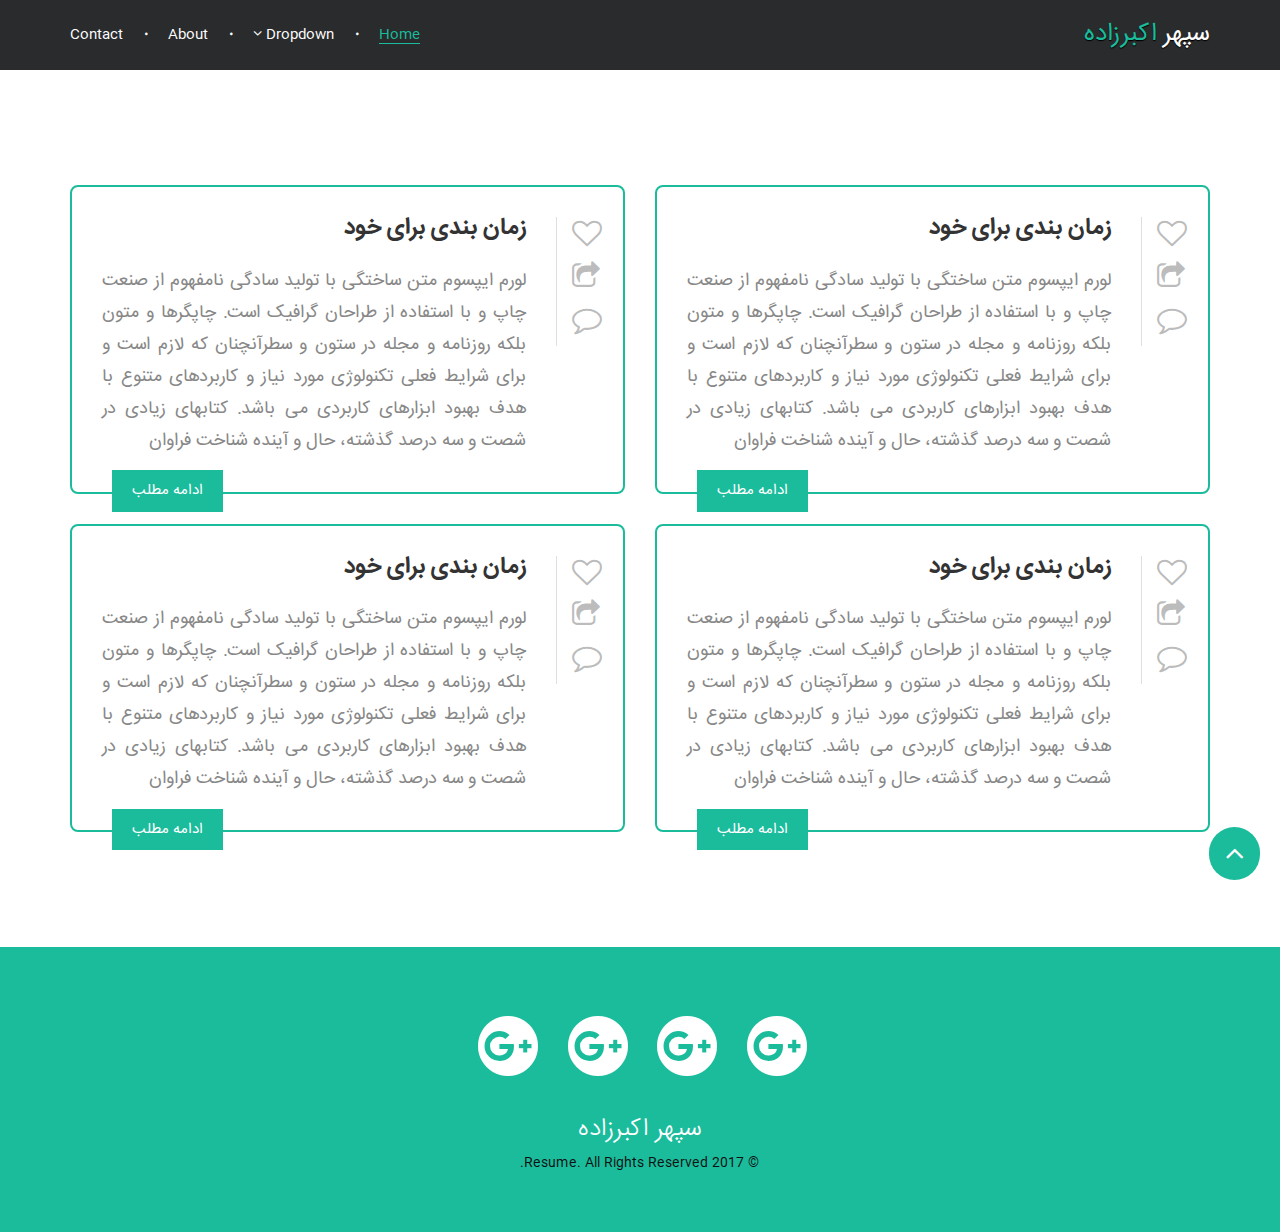
==== commit bc71e408: "Blog is ready but we need to put some bg and test comment show / hide" ====
--- a/blog.html
+++ b/blog.html
@@ -112,63 +112,112 @@
   <section class="posts-list padding-2">
     <div class="container">
       <div class="row">
-        <div class="col-md-3">
-          <ul class="posts-nav list-unstyled">
-            <li><a href="#" class="link-post-nav active"><span>37</span>link</a></li>
-            <li><a href="#" class="link-post-nav"><span>37</span>link</a></li>
-            <li><a href="#" class="link-post-nav"><span>37</span>link</a></li>
-            <li><a href="#" class="link-post-nav"><span>37</span>link</a></li>
-            <li><a href="#" class="link-post-nav"><span>37</span>link</a></li>
-          </ul>
-        </div>
-        <div class="col-md-9">
-          <div class="post-item">
-            <div class="post-heading">
-              <h2>چگونگی داده ها</h2>
-            </div>
-            <div class="post-context">
-              <img class="img-responsive" src="img/thumbnail/18.jpg" alt="">
-              <p>Lorem ipsum dolor sit amet, ex ullum officiis nominati est, quot mundi eloquentiam mel ut. Vis mundi vivendo deleniti at, ut usu nobis quodsi diceret. Ex munere rationibus vel, sea ei brute luptatum, nec sumo mazim cu. His ut sententiae contentiones.</p>
-            </div>
-            <div class="post-social">
-              <ul class="list-inline list-unstyled">
-                <li><a class="like" href="#"><i class="fa fa-thumbs-up" aria-hidden="true"></i></a></li>
-                <li class="comment-counter"><span>37</span><i class="fa fa-comment" aria-hidden="true"></i></li>
-              </ul>
-              <input type="email" class="post-commentbox" placeholder="نام">
-            </div>
-          </div>
-          <div class="post-item">
-            <div class="post-heading">
-              <h2>چگونگی داده ها</h2>
-            </div>
-            <div class="post-context">
-              <img class="img-responsive" src="img/thumbnail/18.jpg" alt="">
-              <p>Lorem ipsum dolor sit amet, ex ullum officiis nominati est, quot mundi eloquentiam mel ut. Vis mundi vivendo deleniti at, ut usu nobis quodsi diceret. Ex munere rationibus vel, sea ei brute luptatum, nec sumo mazim cu. His ut sententiae contentiones.</p>
-            </div>
-            <div class="post-social">
-              <ul class="list-inline list-unstyled">
-                <li><a class="like" href="#"><i class="fa fa-thumbs-up" aria-hidden="true"></i></a></li>
-                <li class="comment-counter"><span>37</span><i class="fa fa-comment" aria-hidden="true"></i></li>
-              </ul>
-              <input type="email" class="post-commentbox" placeholder="نام">
-            </div>
-          </div>
-          <div class="post-item">
-            <div class="post-heading">
-              <h2>چگونگی داده ها</h2>
-            </div>
-            <div class="post-context">
-              <img class="img-responsive" src="img/thumbnail/18.jpg" alt="">
-              <p>Lorem ipsum dolor sit amet, ex ullum officiis nominati est, quot mundi eloquentiam mel ut. Vis mundi vivendo deleniti at, ut usu nobis quodsi diceret. Ex munere rationibus vel, sea ei brute luptatum, nec sumo mazim cu. His ut sententiae contentiones.</p>
-            </div>
-            <div class="post-social">
-              <ul class="list-inline list-unstyled">
-                <li><a class="like" href="#"><i class="fa fa-thumbs-up" aria-hidden="true"></i></a></li>
-                <li class="comment-counter"><span>37</span><i class="fa fa-comment" aria-hidden="true"></i></li>
-              </ul>
-              <input type="email" class="post-commentbox" placeholder="نام">
-            </div>
+        <div class="col-xs-12 col-sm-6 col-md-6">
+          <div class="post-item relative">
+            <div class="row">
+              <div class="col-md-2 hidden-xs hidden-sm">
+                <ul class="post-social-list list-unstyled">
+                  <li><a class="like post_social_options" data-toggle="tooltip" data-title="لایک" data-placement="left" href="#"><i class="fa fa-heart-o" aria-hidden="true"></i></a></li>
+                  <li><a class="share post_social_options" data-toggle="tooltip" data-title="اشتراک گذاری" data-placement="left" href="#"><i class="fa fa-share-square-o" aria-hidden="true"></i></a></li>
+                  <li><a class="comment post_social_options" data-toggle="tooltip" data-title="نظر دادن" data-placement="left" href="#"><i class="fa fa-comment-o" aria-hidden="true"></i></a></li>
+                </ul>
+              </div>
+              <div class="col-sm-12 col-md-10">
+                <div class="post-section">
+                  <h1 class="heading-style-3">زمان بندی برای خود</h1>
+                  <p>لورم ایپسوم متن ساختگی با تولید سادگی نامفهوم از صنعت چاپ و با استفاده از طراحان گرافیک است. چاپگرها و متون بلکه روزنامه و مجله در ستون و سطرآنچنان که لازم است و برای شرایط فعلی تکنولوژی مورد نیاز و کاربردهای متنوع با هدف بهبود ابزارهای کاربردی می باشد. کتابهای زیادی در شصت و سه درصد گذشته، حال و آینده شناخت فراوان </p>
+                </div>
+              </div>
+              <div class="col-sm-12 hidden-md hidden-lg">
+                <ul class="post-social-list list-unstyled list-inline">
+                  <li><a class="like post_social_options" data-toggle="tooltip" data-title="لایک" data-placement="top" href="#"><i class="fa fa-heart-o" aria-hidden="true"></i></a></li>
+                  <li><a class="share post_social_options" data-toggle="tooltip" data-title="اشتراک گذاری" data-placement="top" href="#"><i class="fa fa-share-square-o" aria-hidden="true"></i></a></li>
+                  <li><a class="comment post_social_options" data-toggle="tooltip" data-title="نظر دادن" data-placement="top" href="#"><i class="fa fa-comment-o" aria-hidden="true"></i></a></li>
+                </ul>
+              </div>
+            </div>
+            <a class="btn btn-default" href="#">ادامه مطلب</a>
+          </div>
+        </div>
+        <div class="col-xs-12 col-sm-6 col-md-6">
+          <div class="post-item relative">
+            <div class="row">
+              <div class="col-md-2 hidden-xs hidden-sm">
+                <ul class="post-social-list list-unstyled">
+                  <li><a class="like post_social_options" data-toggle="tooltip" data-title="لایک" data-placement="left" href="#"><i class="fa fa-heart-o" aria-hidden="true"></i></a></li>
+                  <li><a class="share post_social_options" data-toggle="tooltip" data-title="اشتراک گذاری" data-placement="left" href="#"><i class="fa fa-share-square-o" aria-hidden="true"></i></a></li>
+                  <li><a class="comment post_social_options" data-toggle="tooltip" data-title="نظر دادن" data-placement="left" href="#"><i class="fa fa-comment-o" aria-hidden="true"></i></a></li>
+                </ul>
+              </div>
+              <div class="col-sm-12 col-md-10">
+                <div class="post-section">
+                  <h1 class="heading-style-3">زمان بندی برای خود</h1>
+                  <p>لورم ایپسوم متن ساختگی با تولید سادگی نامفهوم از صنعت چاپ و با استفاده از طراحان گرافیک است. چاپگرها و متون بلکه روزنامه و مجله در ستون و سطرآنچنان که لازم است و برای شرایط فعلی تکنولوژی مورد نیاز و کاربردهای متنوع با هدف بهبود ابزارهای کاربردی می باشد. کتابهای زیادی در شصت و سه درصد گذشته، حال و آینده شناخت فراوان </p>
+                </div>
+              </div>
+              <div class="col-sm-12 hidden-md hidden-lg">
+                <ul class="post-social-list list-unstyled list-inline">
+                  <li><a class="like post_social_options" data-toggle="tooltip" data-title="لایک" data-placement="top" href="#"><i class="fa fa-heart-o" aria-hidden="true"></i></a></li>
+                  <li><a class="share post_social_options" data-toggle="tooltip" data-title="اشتراک گذاری" data-placement="top" href="#"><i class="fa fa-share-square-o" aria-hidden="true"></i></a></li>
+                  <li><a class="comment post_social_options" data-toggle="tooltip" data-title="نظر دادن" data-placement="top" href="#"><i class="fa fa-comment-o" aria-hidden="true"></i></a></li>
+                </ul>
+              </div>
+            </div>
+            <a class="btn btn-default" href="#">ادامه مطلب</a>
+          </div>
+        </div>
+        <div class="col-xs-12 col-sm-6 col-md-6">
+          <div class="post-item relative">
+            <div class="row">
+              <div class="col-md-2 hidden-xs hidden-sm">
+                <ul class="post-social-list list-unstyled">
+                  <li><a class="like post_social_options" data-toggle="tooltip" data-title="لایک" data-placement="left" href="#"><i class="fa fa-heart-o" aria-hidden="true"></i></a></li>
+                  <li><a class="share post_social_options" data-toggle="tooltip" data-title="اشتراک گذاری" data-placement="left" href="#"><i class="fa fa-share-square-o" aria-hidden="true"></i></a></li>
+                  <li><a class="comment post_social_options" data-toggle="tooltip" data-title="نظر دادن" data-placement="left" href="#"><i class="fa fa-comment-o" aria-hidden="true"></i></a></li>
+                </ul>
+              </div>
+              <div class="col-sm-12 col-md-10">
+                <div class="post-section">
+                  <h1 class="heading-style-3">زمان بندی برای خود</h1>
+                  <p>لورم ایپسوم متن ساختگی با تولید سادگی نامفهوم از صنعت چاپ و با استفاده از طراحان گرافیک است. چاپگرها و متون بلکه روزنامه و مجله در ستون و سطرآنچنان که لازم است و برای شرایط فعلی تکنولوژی مورد نیاز و کاربردهای متنوع با هدف بهبود ابزارهای کاربردی می باشد. کتابهای زیادی در شصت و سه درصد گذشته، حال و آینده شناخت فراوان </p>
+                </div>
+              </div>
+              <div class="col-sm-12 hidden-md hidden-lg">
+                <ul class="post-social-list list-unstyled list-inline">
+                  <li><a class="like post_social_options" data-toggle="tooltip" data-title="لایک" data-placement="top" href="#"><i class="fa fa-heart-o" aria-hidden="true"></i></a></li>
+                  <li><a class="share post_social_options" data-toggle="tooltip" data-title="اشتراک گذاری" data-placement="top" href="#"><i class="fa fa-share-square-o" aria-hidden="true"></i></a></li>
+                  <li><a class="comment post_social_options" data-toggle="tooltip" data-title="نظر دادن" data-placement="top" href="#"><i class="fa fa-comment-o" aria-hidden="true"></i></a></li>
+                </ul>
+              </div>
+            </div>
+            <a class="btn btn-default" href="#">ادامه مطلب</a>
+          </div>
+        </div>
+        <div class="col-xs-12 col-sm-6 col-md-6">
+          <div class="post-item relative">
+            <div class="row">
+              <div class="col-md-2 hidden-xs hidden-sm">
+                <ul class="post-social-list list-unstyled">
+                  <li><a class="like post_social_options" data-toggle="tooltip" data-title="لایک" data-placement="left" href="#"><i class="fa fa-heart-o" aria-hidden="true"></i></a></li>
+                  <li><a class="share post_social_options" data-toggle="tooltip" data-title="اشتراک گذاری" data-placement="left" href="#"><i class="fa fa-share-square-o" aria-hidden="true"></i></a></li>
+                  <li><a class="comment post_social_options" data-toggle="tooltip" data-title="نظر دادن" data-placement="left" href="#"><i class="fa fa-comment-o" aria-hidden="true"></i></a></li>
+                </ul>
+              </div>
+              <div class="col-sm-12 col-md-10">
+                <div class="post-section">
+                  <h1 class="heading-style-3">زمان بندی برای خود</h1>
+                  <p>لورم ایپسوم متن ساختگی با تولید سادگی نامفهوم از صنعت چاپ و با استفاده از طراحان گرافیک است. چاپگرها و متون بلکه روزنامه و مجله در ستون و سطرآنچنان که لازم است و برای شرایط فعلی تکنولوژی مورد نیاز و کاربردهای متنوع با هدف بهبود ابزارهای کاربردی می باشد. کتابهای زیادی در شصت و سه درصد گذشته، حال و آینده شناخت فراوان </p>
+                </div>
+              </div>
+              <div class="col-sm-12 hidden-md hidden-lg">
+                <ul class="post-social-list list-unstyled list-inline">
+                  <li><a class="like post_social_options" data-toggle="tooltip" data-title="لایک" data-placement="top" href="#"><i class="fa fa-heart-o" aria-hidden="true"></i></a></li>
+                  <li><a class="share post_social_options" data-toggle="tooltip" data-title="اشتراک گذاری" data-placement="top" href="#"><i class="fa fa-share-square-o" aria-hidden="true"></i></a></li>
+                  <li><a class="comment post_social_options" data-toggle="tooltip" data-title="نظر دادن" data-placement="top" href="#"><i class="fa fa-comment-o" aria-hidden="true"></i></a></li>
+                </ul>
+              </div>
+            </div>
+            <a class="btn btn-default" href="#">ادامه مطلب</a>
           </div>
         </div>
       </div>
@@ -187,7 +236,6 @@
     <h4>سپهر اکبرزاده</h4>
     <p>© 2017 Resume. All Rights Reserved.</p>
   </footer>
-
 
   <!-- Jquery -->
   <script type="text/javascript" src="https://cdnjs.cloudflare.com/ajax/libs/jquery/3.2.1/jquery.min.js"></script>
--- a/plugins/main/css/main.css
+++ b/plugins/main/css/main.css
@@ -1551,102 +1551,67 @@
   height: 100%;
 }
 
-.posts-nav li {
-  background-color: #101010;
-  transition: .5s;
-}
-.posts-nav li:first-child,
-.posts-nav li:first-child a {
-  border-top-left-radius: 10px;
-  border-top-right-radius: 10px;
-}
-.posts-nav li:last-child,
-.posts-nav li:last-child a {
-  border-bottom-left-radius: 10px;
-  border-bottom-right-radius: 10px;
-}
-
-.posts-nav li a.active {
-  background-color: #1abc9c;
-}
-
-a.link-post-nav {
-  color: #fff;
-  padding: 15px 20px;
-  display: block;
-  transition: .5s;
-}
-
-a.link-post-nav span {
+.post-social-list {
+  margin-top: 15px;
+  padding-left: 15px;
+  text-align: left;
+  border-left: 1px solid #2a2b2c26;
+}
+
+.post-social-list li {
+  font-size: 30px;
+}
+
+.post-social-list li a {
+  color: #2a2b2c4f;
+  transition: .4s;
+}
+
+.post-social-list li .like:hover {
+  color: #e21b1b;
+}
+
+.post-social-list li .share:hover {
+  color: #3577d6;
+}
+
+.post-social-list li .comment:hover {
+  color: #1abc9c;
+}
+
+.post-section h1 {
+  margin-top: 0;
+  margin-bottom: 10px;
+}
+
+.post-section p {
+  line-height: 32px;
+  text-align: justify;
+  padding-left: 30px;
+  font-size: 18px;
+}
+
+.tooltip {
+  font-family: 'IRANSans';
+}
+
+.posts-list .post-item {
+  padding-top: 15px;
+  padding-bottom: 25px;
+  border: 2px solid #1abc9c;
   background-color: #fff;
-  color: #101010;
-  font-weight: bold;
-  font-size: 10px;
-  padding: 2px 5px;
-  position: relative;
-  bottom: 2px;
-  right: 7px;
-  border-radius: 10px;
-}
-
-.posts-nav li a.link-post-nav:hover {
-  background-color: #12866f;
-}
-.post-heading {
-  background-color: #1abc9c;
-  padding: 10px 15px;
-  color: #fff;
-  border-top-left-radius: 10px;
-  border-top-right-radius: 10px;
-}
-
-.post-context {
-  padding-top: 20px;
-  padding-right: 15px;
-  padding-left: 15px;
-}
-
-.post-context img {
-  margin: auto;
-  margin-bottom: 20px;
-}
-
-.post-context p {
-  margin-bottom: 15px;
-  font-size: 18px;
-}
-
-.posts-list .post-item {
-  padding-top: 50px;
-  padding-bottom: 50px;
-  border-bottom: 1px solid #bfbfbf
-}
-
-.posts-list .post-item:first-child {
-  padding-top: 0;
-}
-
-.posts-list .post-item:last-child {
-  padding-bottom: 0;
-}
-.post-social {
-  padding: 10px 15px; 
-}
-a.like {
-  color: #101010;
-  font-size: 20px;
-}
-.comment-counter {
-  font-size: 20px;
-}
-.comment-counter span {
-  position: relative;
-  left: 5px;
-}
-.post-social input {
-  width: 100%;
-  padding: 12px 20px;
-}
+  border-radius: 8px;
+      margin-bottom: 15px;
+    margin-top: 15px;
+}
+
+.posts-list .post-item .btn {
+  position: absolute;
+  left: 40px;
+  bottom: -20px;
+}
+
+
 /********************************
 
             FOOTER
@@ -1739,6 +1704,26 @@
   figure.effect-ming img {
     opacity: 0.4;
   }
+  .post-section h1 {
+    text-align: center;
+  }
+  .post-section p {
+    text-align: center;
+    padding-left: 15px;
+    padding-right: 15px;
+  }
+  .post-social-list {
+    padding-left: 0;
+    text-align: center;
+    border-left: none;
+  }
+  .posts-list .post-item .btn {
+    position: absolute;
+    left: 0;
+    right: 0;
+    width: 150px;
+    margin: auto;
+}
 }
 
 @media (min-width:992px) {
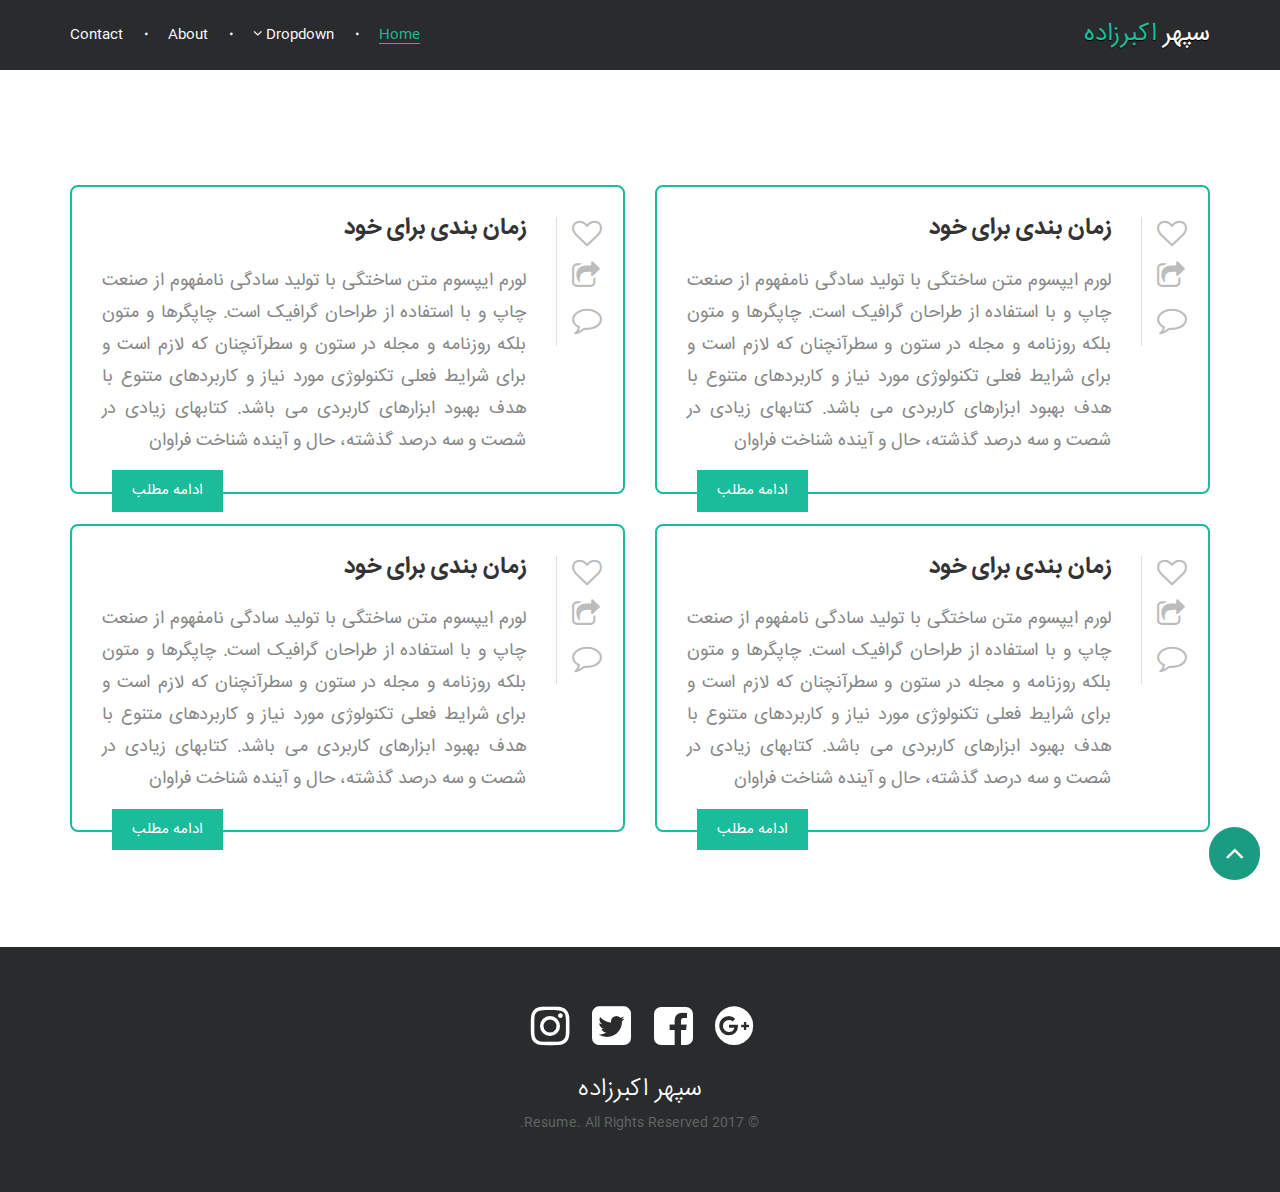
==== commit 2bff2cb7: "lightbox and gallary is added but bg of gallary is not ready" ====
--- a/blog.html
+++ b/blog.html
@@ -228,10 +228,10 @@
   <a id="back-to-top" href="#" class="btn btn-primary btn-lg back-to-top" role="button"><i class="fa fa-angle-up" aria-hidden="true"></i></a>
   <footer class="padding-1">
     <ul class="socail-media list-inline list-unstyled">
-      <li><a href="#"><i class="fa fa-google-plus-official" aria-hidden="true"></i></a></li>
-      <li><a href="#"><i class="fa fa-google-plus-official" aria-hidden="true"></i></a></li>
-      <li><a href="#"><i class="fa fa-google-plus-official" aria-hidden="true"></i></a></li>
-      <li><a href="#"><i class="fa fa-google-plus-official" aria-hidden="true"></i></a></li>
+      <li><a class="hvr-grow" href="#"><i class="fa fa-google-plus-official" aria-hidden="true"></i></a></li>
+      <li><a class="hvr-grow" href="#"><i class="fa fa-facebook-square" aria-hidden="true"></i></a></li>
+      <li><a class="hvr-grow" href="#"><i class="fa fa-twitter-square" aria-hidden="true"></i></a></li>
+      <li><a class="hvr-grow" href="#"><i class="fa fa-instagram" aria-hidden="true"></i></a></li>
     </ul>
     <h4>سپهر اکبرزاده</h4>
     <p>© 2017 Resume. All Rights Reserved.</p>
--- a/plugins/main/css/main.css
+++ b/plugins/main/css/main.css
@@ -6,6 +6,21 @@
 
 body {
   margin: 0;
+}
+
+body::-webkit-scrollbar-track {
+  -webkit-box-shadow: inset 0 0 6px rgba(0, 0, 0, 0.3);
+  background-color: #F5F5F5;
+}
+
+body::-webkit-scrollbar {
+  width: 10px;
+  background-color: #F5F5F5;
+}
+
+body::-webkit-scrollbar-thumb {
+  -webkit-box-shadow: inset 0 0 6px rgba(0, 0, 0, .3);
+  background-color: #199c82;
 }
 
 a:focus,
@@ -1389,7 +1404,7 @@
   position: fixed;
   bottom: 20px;
   right: 20px;
-  background-color: #1abc9c;
+  background-color: #199c82;
   font-size: 30px;
   border-radius: 50px;
   height: 53px;
@@ -1410,35 +1425,6 @@
   position: relative;
 }
 
-
-/*.gallary:before {
-  position: absolute;
-  content: "";
-  width: 300px;
-  height: 300px;
-  background-color: #1abc9c;
-  right: 0;
-  left: 0;
-  margin: auto;
-  top: -200px;
-  z-index: 1;
-  transform: rotate(45deg);
-  box-shadow: 0px 0px 0px 15px #0ca083;
-}*/
-
-
-/*.gallary-blur-bg {
-  z-index: 1;
-  position: absolute;
-  left: 0;
-  right: 0;
-  top: 0;
-  width: 100%;
-  height: 100%;
-  background-color: #12821a8f;
-  opacity: .5;
-}*/
-
 .gallary .upper-title,
 .gallary .downer-title {
   text-align: center;
@@ -1449,106 +1435,6 @@
   border: 2px solid #fff;
   border-radius: 50px;
   width: 200px;
-}
-
-figure.effect-ming {
-  background: #030c17;
-}
-
-figure.effect-ming img {
-  opacity: 0.9;
-  -webkit-transition: opacity 0.35s;
-  transition: opacity 0.35s;
-  position: relative;
-  display: block;
-  min-height: 100%;
-  max-width: 100%;
-}
-
-figure figcaption,
-figure figcaption > a {
-  position: absolute;
-  top: 0;
-  left: 0;
-  width: 100%;
-  height: 100%;
-}
-
-figure figcaption {
-  padding: 2em;
-  color: #fff;
-  text-transform: uppercase;
-  font-size: 1.25em;
-  -webkit-backface-visibility: hidden;
-  backface-visibility: hidden;
-}
-
-figure.effect-ming figcaption::before {
-  position: absolute;
-  top: 30px;
-  right: 30px;
-  bottom: 30px;
-  left: 30px;
-  border: 2px solid #fff;
-  box-shadow: 0 0 0 30px rgba(255, 255, 255, 0.2);
-  content: '';
-  opacity: 0;
-  -webkit-transition: opacity 0.35s, -webkit-transform 0.35s;
-  transition: opacity 0.35s, transform 0.35s;
-  -webkit-transform: scale3d(1.4, 1.4, 1);
-  transform: scale3d(1.4, 1.4, 1);
-}
-
-figure figcaption::before,
-figure figcaption::after {
-  pointer-events: none;
-}
-
-figure.effect-ming h2 {
-  margin: 20% 0 10px 0;
-  -webkit-transition: -webkit-transform 0.35s;
-  transition: transform 0.35s;
-}
-
-figure h2,
-figure p {
-  margin: 0;
-}
-
-figure h2 {
-  word-spacing: -0.15em;
-  font-weight: 300;
-}
-
-figure.effect-ming p {
-  padding: 1em;
-  opacity: 0;
-  -webkit-transition: opacity 0.35s, -webkit-transform 0.35s;
-  transition: opacity 0.35s, transform 0.35s;
-  -webkit-transform: scale(1.5);
-  transform: scale(1.5);
-}
-
-figure p {
-  letter-spacing: 1px;
-  font-size: 68.5%;
-}
-
-figure figcaption > a {
-  z-index: 1000;
-  text-indent: 200%;
-  white-space: nowrap;
-  font-size: 0;
-  opacity: 0;
-}
-
-figure figcaption,
-figure figcaption > a {
-  position: absolute;
-  top: 0;
-  left: 0;
-  width: 100%;
-  height: 100%;
 }
 
 .post-social-list {
@@ -1601,8 +1487,8 @@
   border: 2px solid #1abc9c;
   background-color: #fff;
   border-radius: 8px;
-      margin-bottom: 15px;
-    margin-top: 15px;
+  margin-bottom: 15px;
+  margin-top: 15px;
 }
 
 .posts-list .post-item .btn {
@@ -1611,6 +1497,93 @@
   bottom: -20px;
 }
 
+.modal-open .navbar-fixed-top,
+.modal-open .navbar-fixed-bottom {
+  left: 17px;
+}
+
+.effect-selena {
+  background: #fff;
+  cursor: pointer;
+}
+
+.modal-open .navbar-fixed-top,
+.modal-open .navbar-fixed-bottom {
+  padding-right: 17px;
+}
+
+.effect-selena img {
+  position: relative;
+  display: block;
+  max-height: 100%;
+  max-width: 100%;
+  opacity: 0.8;
+    -webkit-transition: -webkit-transform 0.35s;
+  transition: transform 0.35s;
+  -webkit-transform-origin: 50% 50%;
+  transform-origin: 50% 50%;
+}
+
+.effect-selena figcaption,
+.effect-selena figcaption > a {
+  position: absolute;
+  top: 0;
+  left: 0;
+  width: 100%;
+  height: 100%;
+}
+
+.effect-selena figcaption {
+  padding: 2em;
+  color: #fff;
+  text-transform: uppercase;
+  font-size: 1.25em;
+  -webkit-backface-visibility: hidden;
+  backface-visibility: hidden;
+}
+
+.effect-selena h2 {
+  word-spacing: -0.15em;
+  font-weight: 300;
+  -webkit-transition: -webkit-transform 0.35s;
+  transition: transform 0.35s;
+  -webkit-transform: translate3d(0, 20px, 0);
+  transform: translate3d(0, 20px, 0);
+  margin: 0;
+}
+
+.effect-selena h2 span {
+  font-weight: 800;
+}
+
+.effect-selena p {
+  letter-spacing: 1px;
+  font-size: 68.5%;
+  opacity: 0;
+  -webkit-transition: opacity 0.35s, -webkit-transform 0.35s;
+  transition: opacity 0.35s, transform 0.35s;
+  -webkit-transform: perspective(1000px) rotate3d(1, 0, 0, 90deg);
+  transform: perspective(1000px) rotate3d(1, 0, 0, 90deg);
+  -webkit-transform-origin: 50% 0%;
+  transform-origin: 50% 0%;
+}
+
+.effect-selena:hover img {
+  -webkit-transform: scale3d(0.95, 0.95, 1);
+  transform: scale3d(0.95, 0.95, 1);
+}
+
+.effect-selena:hover h2 {
+  -webkit-transform: translate3d(0, 0, 0);
+  transform: translate3d(0, 0, 0);
+}
+
+.effect-selena:hover p {
+  opacity: 1;
+  -webkit-transform: perspective(1000px) rotate3d(1, 0, 0, 0);
+  transform: perspective(1000px) rotate3d(1, 0, 0, 0);
+}
+
 
 /********************************
 
@@ -1620,7 +1593,7 @@
 
 footer {
   text-align: center;
-  background-color: #1abc9c
+  background-color: #2a2b2c;
 }
 
 footer ul {
@@ -1628,7 +1601,7 @@
 }
 
 footer .socail-media {
-  font-size: 70px;
+  font-size: 45px;
 }
 
 footer .socail-media li a {
@@ -1637,7 +1610,7 @@
 }
 
 footer .socail-media li a:hover {
-  color: #101010
+  color: #1abc97
 }
 
 footer h4 {
@@ -1646,7 +1619,7 @@
 }
 
 footer p {
-  color: #101010;
+  color: #656565;
   font-size: 13px;
 }
 
@@ -1693,15 +1666,15 @@
   .landing-contact form {
     margin-top: 30px;
   }
-  figure {
+  .effect-selena {
     margin-top: 50px;
   }
-  figure.effect-ming p {
+  .effect-ming p {
     opacity: 1;
     -webkit-transform: scale3d(1, 1, 1);
     transform: scale3d(.925, 1, 1);
   }
-  figure.effect-ming img {
+  .effect-ming img {
     opacity: 0.4;
   }
   .post-section h1 {
@@ -1723,23 +1696,30 @@
     right: 0;
     width: 150px;
     margin: auto;
-}
+  }
+  .effect-selena h2 {
+    margin-top: 50px;
+  }
+  .gallarybox {
+    margin-top: 15px;
+    margin-bottom: 15px;
+  }
 }
 
 @media (min-width:992px) {
-  figure.effect-ming:hover img {
+  .effect-ming:hover img {
     opacity: 0.4;
   }
-  figure.effect-ming:hover figcaption {
+  .effect-ming:hover figcaption {
     background-color: rgba(58, 52, 42, 0);
   }
-  figure.effect-ming:hover figcaption::before,
-  figure.effect-ming:hover p {
+  .effect-ming:hover figcaption::before,
+  .effect-ming:hover p {
     opacity: 1;
     -webkit-transform: scale3d(1, 1, 1);
     transform: scale3d(.925, 1, 1);
   }
-  figure.effect-ming:hover h2 {
+  .effect-ming:hover h2 {
     -webkit-transform: scale(0.9);
     transform: scale(0.9);
   }
@@ -1786,6 +1766,25 @@
   .l-d-p {
     padding: 0 15px;
   }
+  .effect-selena h2 {
+    text-align: center;
+    transform: translate3d(0, 0, 0);
+  }
+  .effect-selena {
+    background: transparent;
+  }
+  .effect-selena img {
+    margin: auto;
+  }
+  .effect-selena p {
+    text-align: center;
+    opacity: 1;
+    transform: perspective(1000px) rotate3d(1, 0, 0, 0);
+  }
+  .effect-selena:hover img {
+    -webkit-transform: scale3d(0.95, 0.95, 1);
+    transform: scale3d(1, 1, 1);
+}
   footer .socail-media {
     font-size: 50px;
   }
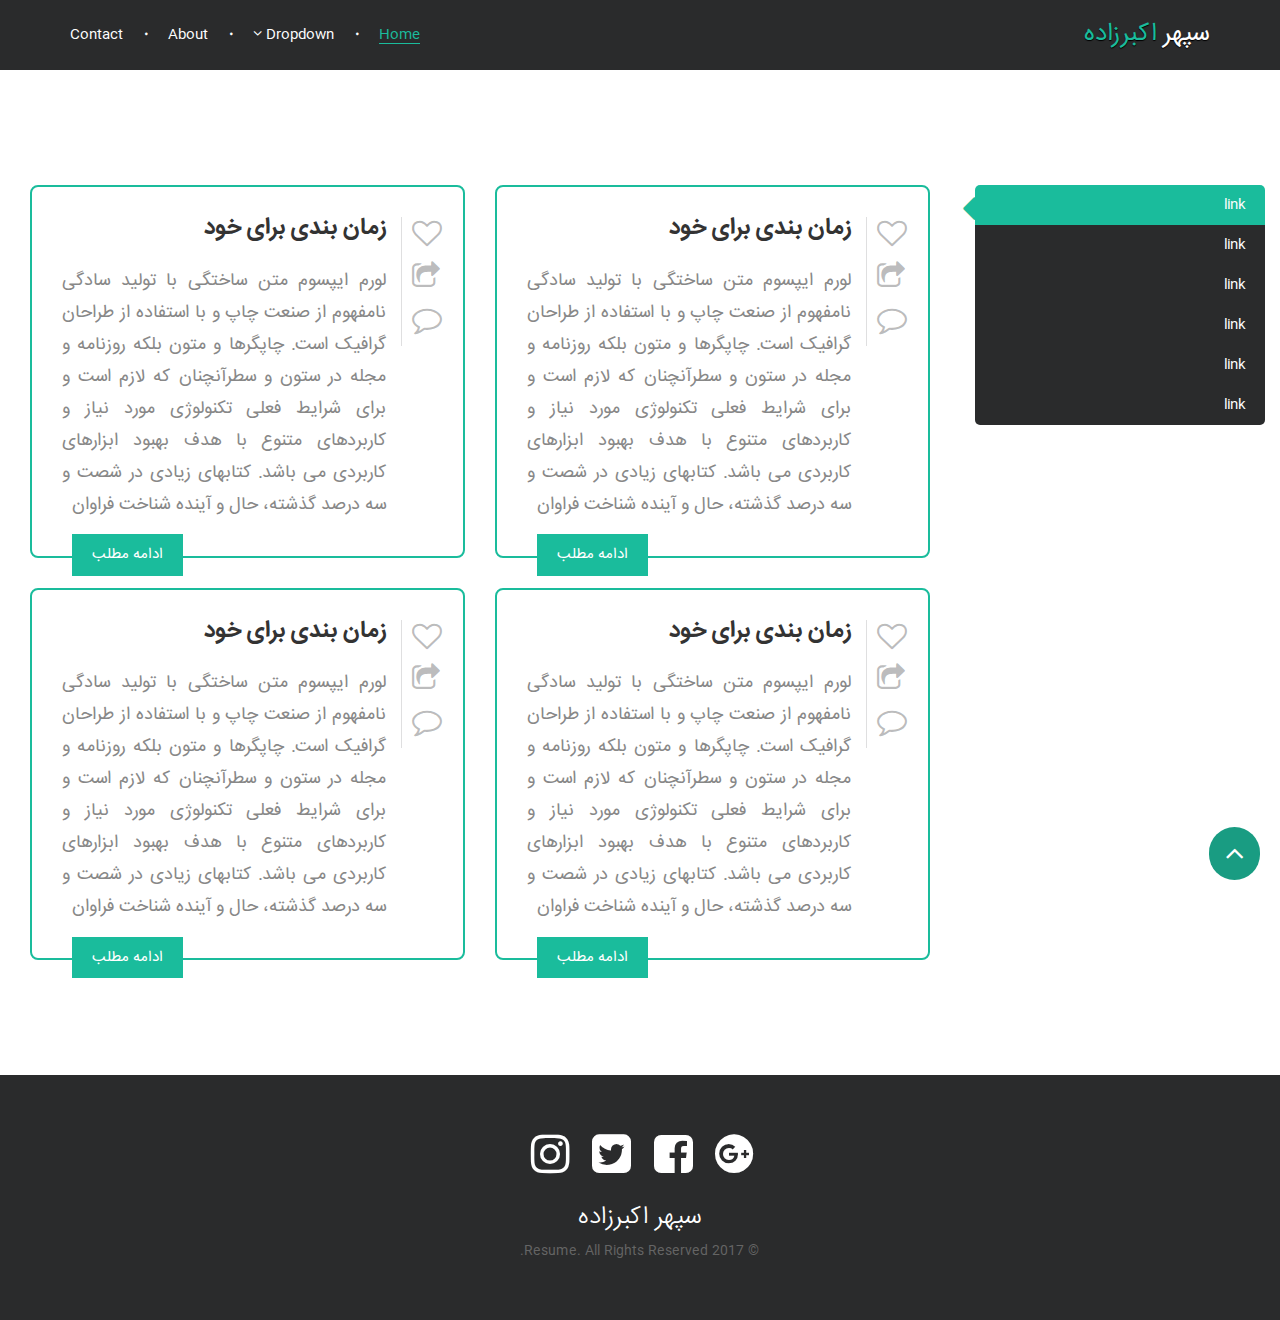
==== commit dffb3923: "All done ?" ====
--- a/blog.html
+++ b/blog.html
@@ -110,114 +110,126 @@
 
 
   <section class="posts-list padding-2">
-    <div class="container">
+    <div class="container-fluid">
       <div class="row">
-        <div class="col-xs-12 col-sm-6 col-md-6">
-          <div class="post-item relative">
-            <div class="row">
-              <div class="col-md-2 hidden-xs hidden-sm">
-                <ul class="post-social-list list-unstyled">
-                  <li><a class="like post_social_options" data-toggle="tooltip" data-title="لایک" data-placement="left" href="#"><i class="fa fa-heart-o" aria-hidden="true"></i></a></li>
-                  <li><a class="share post_social_options" data-toggle="tooltip" data-title="اشتراک گذاری" data-placement="left" href="#"><i class="fa fa-share-square-o" aria-hidden="true"></i></a></li>
-                  <li><a class="comment post_social_options" data-toggle="tooltip" data-title="نظر دادن" data-placement="left" href="#"><i class="fa fa-comment-o" aria-hidden="true"></i></a></li>
-                </ul>
-              </div>
-              <div class="col-sm-12 col-md-10">
-                <div class="post-section">
-                  <h1 class="heading-style-3">زمان بندی برای خود</h1>
-                  <p>لورم ایپسوم متن ساختگی با تولید سادگی نامفهوم از صنعت چاپ و با استفاده از طراحان گرافیک است. چاپگرها و متون بلکه روزنامه و مجله در ستون و سطرآنچنان که لازم است و برای شرایط فعلی تکنولوژی مورد نیاز و کاربردهای متنوع با هدف بهبود ابزارهای کاربردی می باشد. کتابهای زیادی در شصت و سه درصد گذشته، حال و آینده شناخت فراوان </p>
-                </div>
-              </div>
-              <div class="col-sm-12 hidden-md hidden-lg">
-                <ul class="post-social-list list-unstyled list-inline">
-                  <li><a class="like post_social_options" data-toggle="tooltip" data-title="لایک" data-placement="top" href="#"><i class="fa fa-heart-o" aria-hidden="true"></i></a></li>
-                  <li><a class="share post_social_options" data-toggle="tooltip" data-title="اشتراک گذاری" data-placement="top" href="#"><i class="fa fa-share-square-o" aria-hidden="true"></i></a></li>
-                  <li><a class="comment post_social_options" data-toggle="tooltip" data-title="نظر دادن" data-placement="top" href="#"><i class="fa fa-comment-o" aria-hidden="true"></i></a></li>
-                </ul>
-              </div>
-            </div>
-            <a class="btn btn-default" href="#">ادامه مطلب</a>
-          </div>
-        </div>
-        <div class="col-xs-12 col-sm-6 col-md-6">
-          <div class="post-item relative">
-            <div class="row">
-              <div class="col-md-2 hidden-xs hidden-sm">
-                <ul class="post-social-list list-unstyled">
-                  <li><a class="like post_social_options" data-toggle="tooltip" data-title="لایک" data-placement="left" href="#"><i class="fa fa-heart-o" aria-hidden="true"></i></a></li>
-                  <li><a class="share post_social_options" data-toggle="tooltip" data-title="اشتراک گذاری" data-placement="left" href="#"><i class="fa fa-share-square-o" aria-hidden="true"></i></a></li>
-                  <li><a class="comment post_social_options" data-toggle="tooltip" data-title="نظر دادن" data-placement="left" href="#"><i class="fa fa-comment-o" aria-hidden="true"></i></a></li>
-                </ul>
-              </div>
-              <div class="col-sm-12 col-md-10">
-                <div class="post-section">
-                  <h1 class="heading-style-3">زمان بندی برای خود</h1>
-                  <p>لورم ایپسوم متن ساختگی با تولید سادگی نامفهوم از صنعت چاپ و با استفاده از طراحان گرافیک است. چاپگرها و متون بلکه روزنامه و مجله در ستون و سطرآنچنان که لازم است و برای شرایط فعلی تکنولوژی مورد نیاز و کاربردهای متنوع با هدف بهبود ابزارهای کاربردی می باشد. کتابهای زیادی در شصت و سه درصد گذشته، حال و آینده شناخت فراوان </p>
-                </div>
-              </div>
-              <div class="col-sm-12 hidden-md hidden-lg">
-                <ul class="post-social-list list-unstyled list-inline">
-                  <li><a class="like post_social_options" data-toggle="tooltip" data-title="لایک" data-placement="top" href="#"><i class="fa fa-heart-o" aria-hidden="true"></i></a></li>
-                  <li><a class="share post_social_options" data-toggle="tooltip" data-title="اشتراک گذاری" data-placement="top" href="#"><i class="fa fa-share-square-o" aria-hidden="true"></i></a></li>
-                  <li><a class="comment post_social_options" data-toggle="tooltip" data-title="نظر دادن" data-placement="top" href="#"><i class="fa fa-comment-o" aria-hidden="true"></i></a></li>
-                </ul>
-              </div>
-            </div>
-            <a class="btn btn-default" href="#">ادامه مطلب</a>
-          </div>
-        </div>
-        <div class="col-xs-12 col-sm-6 col-md-6">
-          <div class="post-item relative">
-            <div class="row">
-              <div class="col-md-2 hidden-xs hidden-sm">
-                <ul class="post-social-list list-unstyled">
-                  <li><a class="like post_social_options" data-toggle="tooltip" data-title="لایک" data-placement="left" href="#"><i class="fa fa-heart-o" aria-hidden="true"></i></a></li>
-                  <li><a class="share post_social_options" data-toggle="tooltip" data-title="اشتراک گذاری" data-placement="left" href="#"><i class="fa fa-share-square-o" aria-hidden="true"></i></a></li>
-                  <li><a class="comment post_social_options" data-toggle="tooltip" data-title="نظر دادن" data-placement="left" href="#"><i class="fa fa-comment-o" aria-hidden="true"></i></a></li>
-                </ul>
-              </div>
-              <div class="col-sm-12 col-md-10">
-                <div class="post-section">
-                  <h1 class="heading-style-3">زمان بندی برای خود</h1>
-                  <p>لورم ایپسوم متن ساختگی با تولید سادگی نامفهوم از صنعت چاپ و با استفاده از طراحان گرافیک است. چاپگرها و متون بلکه روزنامه و مجله در ستون و سطرآنچنان که لازم است و برای شرایط فعلی تکنولوژی مورد نیاز و کاربردهای متنوع با هدف بهبود ابزارهای کاربردی می باشد. کتابهای زیادی در شصت و سه درصد گذشته، حال و آینده شناخت فراوان </p>
-                </div>
-              </div>
-              <div class="col-sm-12 hidden-md hidden-lg">
-                <ul class="post-social-list list-unstyled list-inline">
-                  <li><a class="like post_social_options" data-toggle="tooltip" data-title="لایک" data-placement="top" href="#"><i class="fa fa-heart-o" aria-hidden="true"></i></a></li>
-                  <li><a class="share post_social_options" data-toggle="tooltip" data-title="اشتراک گذاری" data-placement="top" href="#"><i class="fa fa-share-square-o" aria-hidden="true"></i></a></li>
-                  <li><a class="comment post_social_options" data-toggle="tooltip" data-title="نظر دادن" data-placement="top" href="#"><i class="fa fa-comment-o" aria-hidden="true"></i></a></li>
-                </ul>
-              </div>
-            </div>
-            <a class="btn btn-default" href="#">ادامه مطلب</a>
-          </div>
-        </div>
-        <div class="col-xs-12 col-sm-6 col-md-6">
-          <div class="post-item relative">
-            <div class="row">
-              <div class="col-md-2 hidden-xs hidden-sm">
-                <ul class="post-social-list list-unstyled">
-                  <li><a class="like post_social_options" data-toggle="tooltip" data-title="لایک" data-placement="left" href="#"><i class="fa fa-heart-o" aria-hidden="true"></i></a></li>
-                  <li><a class="share post_social_options" data-toggle="tooltip" data-title="اشتراک گذاری" data-placement="left" href="#"><i class="fa fa-share-square-o" aria-hidden="true"></i></a></li>
-                  <li><a class="comment post_social_options" data-toggle="tooltip" data-title="نظر دادن" data-placement="left" href="#"><i class="fa fa-comment-o" aria-hidden="true"></i></a></li>
-                </ul>
-              </div>
-              <div class="col-sm-12 col-md-10">
-                <div class="post-section">
-                  <h1 class="heading-style-3">زمان بندی برای خود</h1>
-                  <p>لورم ایپسوم متن ساختگی با تولید سادگی نامفهوم از صنعت چاپ و با استفاده از طراحان گرافیک است. چاپگرها و متون بلکه روزنامه و مجله در ستون و سطرآنچنان که لازم است و برای شرایط فعلی تکنولوژی مورد نیاز و کاربردهای متنوع با هدف بهبود ابزارهای کاربردی می باشد. کتابهای زیادی در شصت و سه درصد گذشته، حال و آینده شناخت فراوان </p>
-                </div>
-              </div>
-              <div class="col-sm-12 hidden-md hidden-lg">
-                <ul class="post-social-list list-unstyled list-inline">
-                  <li><a class="like post_social_options" data-toggle="tooltip" data-title="لایک" data-placement="top" href="#"><i class="fa fa-heart-o" aria-hidden="true"></i></a></li>
-                  <li><a class="share post_social_options" data-toggle="tooltip" data-title="اشتراک گذاری" data-placement="top" href="#"><i class="fa fa-share-square-o" aria-hidden="true"></i></a></li>
-                  <li><a class="comment post_social_options" data-toggle="tooltip" data-title="نظر دادن" data-placement="top" href="#"><i class="fa fa-comment-o" aria-hidden="true"></i></a></li>
-                </ul>
-              </div>
-            </div>
-            <a class="btn btn-default" href="#">ادامه مطلب</a>
+       <div class="col-md-3">
+         <ul class="posts-menu list-unstyled">
+           <li><a class="active" href="#">link</a></li>
+           <li><a href="#">link</a></li>
+           <li><a href="#">link</a></li>
+           <li><a href="#">link</a></li>
+           <li><a href="#">link</a></li>
+           <li><a href="#">link</a></li>
+         </ul>
+       </div>
+        <div class="col-sm-12 col-md-9">
+          <div class="col-xs-12 col-sm-6 col-md-6">
+            <div class="post-item relative">
+              <div class="row">
+                <div class="col-md-2 hidden-xs hidden-sm">
+                  <ul class="post-social-list list-unstyled">
+                    <li><a class="like post_social_options" data-toggle="tooltip" data-title="لایک" data-placement="top" href="#"><i class="fa fa-heart-o" aria-hidden="true"></i></a></li>
+                    <li><a class="share post_social_options" data-toggle="tooltip" data-title="اشتراک گذاری" data-placement="top" href="#"><i class="fa fa-share-square-o" aria-hidden="true"></i></a></li>
+                    <li><a class="comment post_social_options" data-toggle="tooltip" data-title="نظر دادن" data-placement="top" href="#"><i class="fa fa-comment-o" aria-hidden="true"></i></a></li>
+                  </ul>
+                </div>
+                <div class="col-sm-12 col-md-10">
+                  <div class="post-section">
+                    <h1 class="heading-style-3">زمان بندی برای خود</h1>
+                    <p>لورم ایپسوم متن ساختگی با تولید سادگی نامفهوم از صنعت چاپ و با استفاده از طراحان گرافیک است. چاپگرها و متون بلکه روزنامه و مجله در ستون و سطرآنچنان که لازم است و برای شرایط فعلی تکنولوژی مورد نیاز و کاربردهای متنوع با هدف بهبود ابزارهای کاربردی می باشد. کتابهای زیادی در شصت و سه درصد گذشته، حال و آینده شناخت فراوان </p>
+                  </div>
+                </div>
+                <div class="col-sm-12 hidden-md hidden-lg">
+                  <ul class="post-social-list list-unstyled list-inline">
+                    <li><a class="like post_social_options" data-toggle="tooltip" data-title="لایک" data-placement="top" href="#"><i class="fa fa-heart-o" aria-hidden="true"></i></a></li>
+                    <li><a class="share post_social_options" data-toggle="tooltip" data-title="اشتراک گذاری" data-placement="top" href="#"><i class="fa fa-share-square-o" aria-hidden="true"></i></a></li>
+                    <li><a class="comment post_social_options" data-toggle="tooltip" data-title="نظر دادن" data-placement="top" href="#"><i class="fa fa-comment-o" aria-hidden="true"></i></a></li>
+                  </ul>
+                </div>
+              </div>
+              <a class="btn btn-default" href="#">ادامه مطلب</a>
+            </div>
+          </div>
+          <div class="col-xs-12 col-sm-6 col-md-6">
+            <div class="post-item relative">
+              <div class="row">
+                <div class="col-md-2 hidden-xs hidden-sm">
+                  <ul class="post-social-list list-unstyled">
+                    <li><a class="like post_social_options" data-toggle="tooltip" data-title="لایک" data-placement="top" href="#"><i class="fa fa-heart-o" aria-hidden="true"></i></a></li>
+                    <li><a class="share post_social_options" data-toggle="tooltip" data-title="اشتراک گذاری" data-placement="top" href="#"><i class="fa fa-share-square-o" aria-hidden="true"></i></a></li>
+                    <li><a class="comment post_social_options" data-toggle="tooltip" data-title="نظر دادن" data-placement="top" href="#"><i class="fa fa-comment-o" aria-hidden="true"></i></a></li>
+                  </ul>
+                </div>
+                <div class="col-sm-12 col-md-10">
+                  <div class="post-section">
+                    <h1 class="heading-style-3">زمان بندی برای خود</h1>
+                    <p>لورم ایپسوم متن ساختگی با تولید سادگی نامفهوم از صنعت چاپ و با استفاده از طراحان گرافیک است. چاپگرها و متون بلکه روزنامه و مجله در ستون و سطرآنچنان که لازم است و برای شرایط فعلی تکنولوژی مورد نیاز و کاربردهای متنوع با هدف بهبود ابزارهای کاربردی می باشد. کتابهای زیادی در شصت و سه درصد گذشته، حال و آینده شناخت فراوان </p>
+                  </div>
+                </div>
+                <div class="col-sm-12 hidden-md hidden-lg">
+                  <ul class="post-social-list list-unstyled list-inline">
+                    <li><a class="like post_social_options" data-toggle="tooltip" data-title="لایک" data-placement="top" href="#"><i class="fa fa-heart-o" aria-hidden="true"></i></a></li>
+                    <li><a class="share post_social_options" data-toggle="tooltip" data-title="اشتراک گذاری" data-placement="top" href="#"><i class="fa fa-share-square-o" aria-hidden="true"></i></a></li>
+                    <li><a class="comment post_social_options" data-toggle="tooltip" data-title="نظر دادن" data-placement="top" href="#"><i class="fa fa-comment-o" aria-hidden="true"></i></a></li>
+                  </ul>
+                </div>
+              </div>
+              <a class="btn btn-default" href="#">ادامه مطلب</a>
+            </div>
+          </div>
+          <div class="col-xs-12 col-sm-6 col-md-6">
+            <div class="post-item relative">
+              <div class="row">
+                <div class="col-md-2 hidden-xs hidden-sm">
+                  <ul class="post-social-list list-unstyled">
+                    <li><a class="like post_social_options" data-toggle="tooltip" data-title="لایک" data-placement="top" href="#"><i class="fa fa-heart-o" aria-hidden="true"></i></a></li>
+                    <li><a class="share post_social_options" data-toggle="tooltip" data-title="اشتراک گذاری" data-placement="top" href="#"><i class="fa fa-share-square-o" aria-hidden="true"></i></a></li>
+                    <li><a class="comment post_social_options" data-toggle="tooltip" data-title="نظر دادن" data-placement="top" href="#"><i class="fa fa-comment-o" aria-hidden="true"></i></a></li>
+                  </ul>
+                </div>
+                <div class="col-sm-12 col-md-10">
+                  <div class="post-section">
+                    <h1 class="heading-style-3">زمان بندی برای خود</h1>
+                    <p>لورم ایپسوم متن ساختگی با تولید سادگی نامفهوم از صنعت چاپ و با استفاده از طراحان گرافیک است. چاپگرها و متون بلکه روزنامه و مجله در ستون و سطرآنچنان که لازم است و برای شرایط فعلی تکنولوژی مورد نیاز و کاربردهای متنوع با هدف بهبود ابزارهای کاربردی می باشد. کتابهای زیادی در شصت و سه درصد گذشته، حال و آینده شناخت فراوان </p>
+                  </div>
+                </div>
+                <div class="col-sm-12 hidden-md hidden-lg">
+                  <ul class="post-social-list list-unstyled list-inline">
+                    <li><a class="like post_social_options" data-toggle="tooltip" data-title="لایک" data-placement="top" href="#"><i class="fa fa-heart-o" aria-hidden="true"></i></a></li>
+                    <li><a class="share post_social_options" data-toggle="tooltip" data-title="اشتراک گذاری" data-placement="top" href="#"><i class="fa fa-share-square-o" aria-hidden="true"></i></a></li>
+                    <li><a class="comment post_social_options" data-toggle="tooltip" data-title="نظر دادن" data-placement="top" href="#"><i class="fa fa-comment-o" aria-hidden="true"></i></a></li>
+                  </ul>
+                </div>
+              </div>
+              <a class="btn btn-default" href="#">ادامه مطلب</a>
+            </div>
+          </div>
+          <div class="col-xs-12 col-sm-6 col-md-6">
+            <div class="post-item relative">
+              <div class="row">
+                <div class="col-md-2 hidden-xs hidden-sm">
+                  <ul class="post-social-list list-unstyled">
+                    <li><a class="like post_social_options" data-toggle="tooltip" data-title="لایک" data-placement="top" href="#"><i class="fa fa-heart-o" aria-hidden="true"></i></a></li>
+                    <li><a class="share post_social_options" data-toggle="tooltip" data-title="اشتراک گذاری" data-placement="top" href="#"><i class="fa fa-share-square-o" aria-hidden="true"></i></a></li>
+                    <li><a class="comment post_social_options" data-toggle="tooltip" data-title="نظر دادن" data-placement="top" href="#"><i class="fa fa-comment-o" aria-hidden="true"></i></a></li>
+                  </ul>
+                </div>
+                <div class="col-sm-12 col-md-10">
+                  <div class="post-section">
+                    <h1 class="heading-style-3">زمان بندی برای خود</h1>
+                    <p>لورم ایپسوم متن ساختگی با تولید سادگی نامفهوم از صنعت چاپ و با استفاده از طراحان گرافیک است. چاپگرها و متون بلکه روزنامه و مجله در ستون و سطرآنچنان که لازم است و برای شرایط فعلی تکنولوژی مورد نیاز و کاربردهای متنوع با هدف بهبود ابزارهای کاربردی می باشد. کتابهای زیادی در شصت و سه درصد گذشته، حال و آینده شناخت فراوان </p>
+                  </div>
+                </div>
+                <div class="col-sm-12 hidden-md hidden-lg">
+                  <ul class="post-social-list list-unstyled list-inline">
+                    <li><a class="like post_social_options" data-toggle="tooltip" data-title="لایک" data-placement="top" href="#"><i class="fa fa-heart-o" aria-hidden="true"></i></a></li>
+                    <li><a class="share post_social_options" data-toggle="tooltip" data-title="اشتراک گذاری" data-placement="top" href="#"><i class="fa fa-share-square-o" aria-hidden="true"></i></a></li>
+                    <li><a class="comment post_social_options" data-toggle="tooltip" data-title="نظر دادن" data-placement="top" href="#"><i class="fa fa-comment-o" aria-hidden="true"></i></a></li>
+                  </ul>
+                </div>
+              </div>
+              <a class="btn btn-default" href="#">ادامه مطلب</a>
+            </div>
           </div>
         </div>
       </div>
--- a/plugins/main/css/main.css
+++ b/plugins/main/css/main.css
@@ -1439,7 +1439,8 @@
 
 .post-social-list {
   margin-top: 15px;
-  padding-left: 15px;
+  margin-left: -15px;
+  padding-left: 10px;
   text-align: left;
   border-left: 1px solid #2a2b2c26;
 }
@@ -1518,7 +1519,7 @@
   max-height: 100%;
   max-width: 100%;
   opacity: 0.8;
-    -webkit-transition: -webkit-transform 0.35s;
+  -webkit-transition: -webkit-transform 0.35s;
   transition: transform 0.35s;
   -webkit-transform-origin: 50% 50%;
   transform-origin: 50% 50%;
@@ -1584,6 +1585,53 @@
   transform: perspective(1000px) rotate3d(1, 0, 0, 0);
 }
 
+.posts-menu {
+  margin: 15px 0;
+  border-radius: 5px;
+}
+
+.posts-menu li {
+  padding: 0;
+}
+
+.posts-menu li:first-child a {
+  border-top-right-radius: 5px;
+  border-top-left-radius: 5px;
+}
+
+.posts-menu li:last-child a {
+  border-bottom-right-radius: 5px;
+  border-bottom-left-radius: 5px;
+}
+
+.posts-menu li a {
+  padding: 10px 20px;
+  background-color: #2a2b2c;
+  display: block;
+  color: #fff;
+  transition: .5s;
+  position: relative;
+}
+
+.posts-menu li a:hover {
+  background-color: #10947a;
+}
+
+.posts-menu li a.active:before {
+  font-family: FontAwesome;
+  content: "\f0d8";
+  position: absolute;
+  left: -18px;
+  font-size: 40px;
+  top: -5px;
+  transform: rotate(-90deg);
+  color: #1abc9c;
+}
+
+.posts-menu li a.active {
+  background-color: #1abc9c;
+}
+
 
 /********************************
 
@@ -1706,6 +1754,22 @@
   }
 }
 
+@media (min-width:992px) and (max-width: 1100px) {
+  .post-social-list {
+    margin-top: 15px;
+    margin-left: -20px;
+    padding-left: 10px;
+    text-align: left;
+    border-left: 1px solid #2a2b2c26;
+  }
+  .post-section p {
+    line-height: 32px;
+    text-align: justify;
+    padding-left: 15px;
+    font-size: 18px;
+  }
+}
+
 @media (min-width:992px) {
   .effect-ming:hover img {
     opacity: 0.4;
@@ -1784,7 +1848,7 @@
   .effect-selena:hover img {
     -webkit-transform: scale3d(0.95, 0.95, 1);
     transform: scale3d(1, 1, 1);
-}
+  }
   footer .socail-media {
     font-size: 50px;
   }
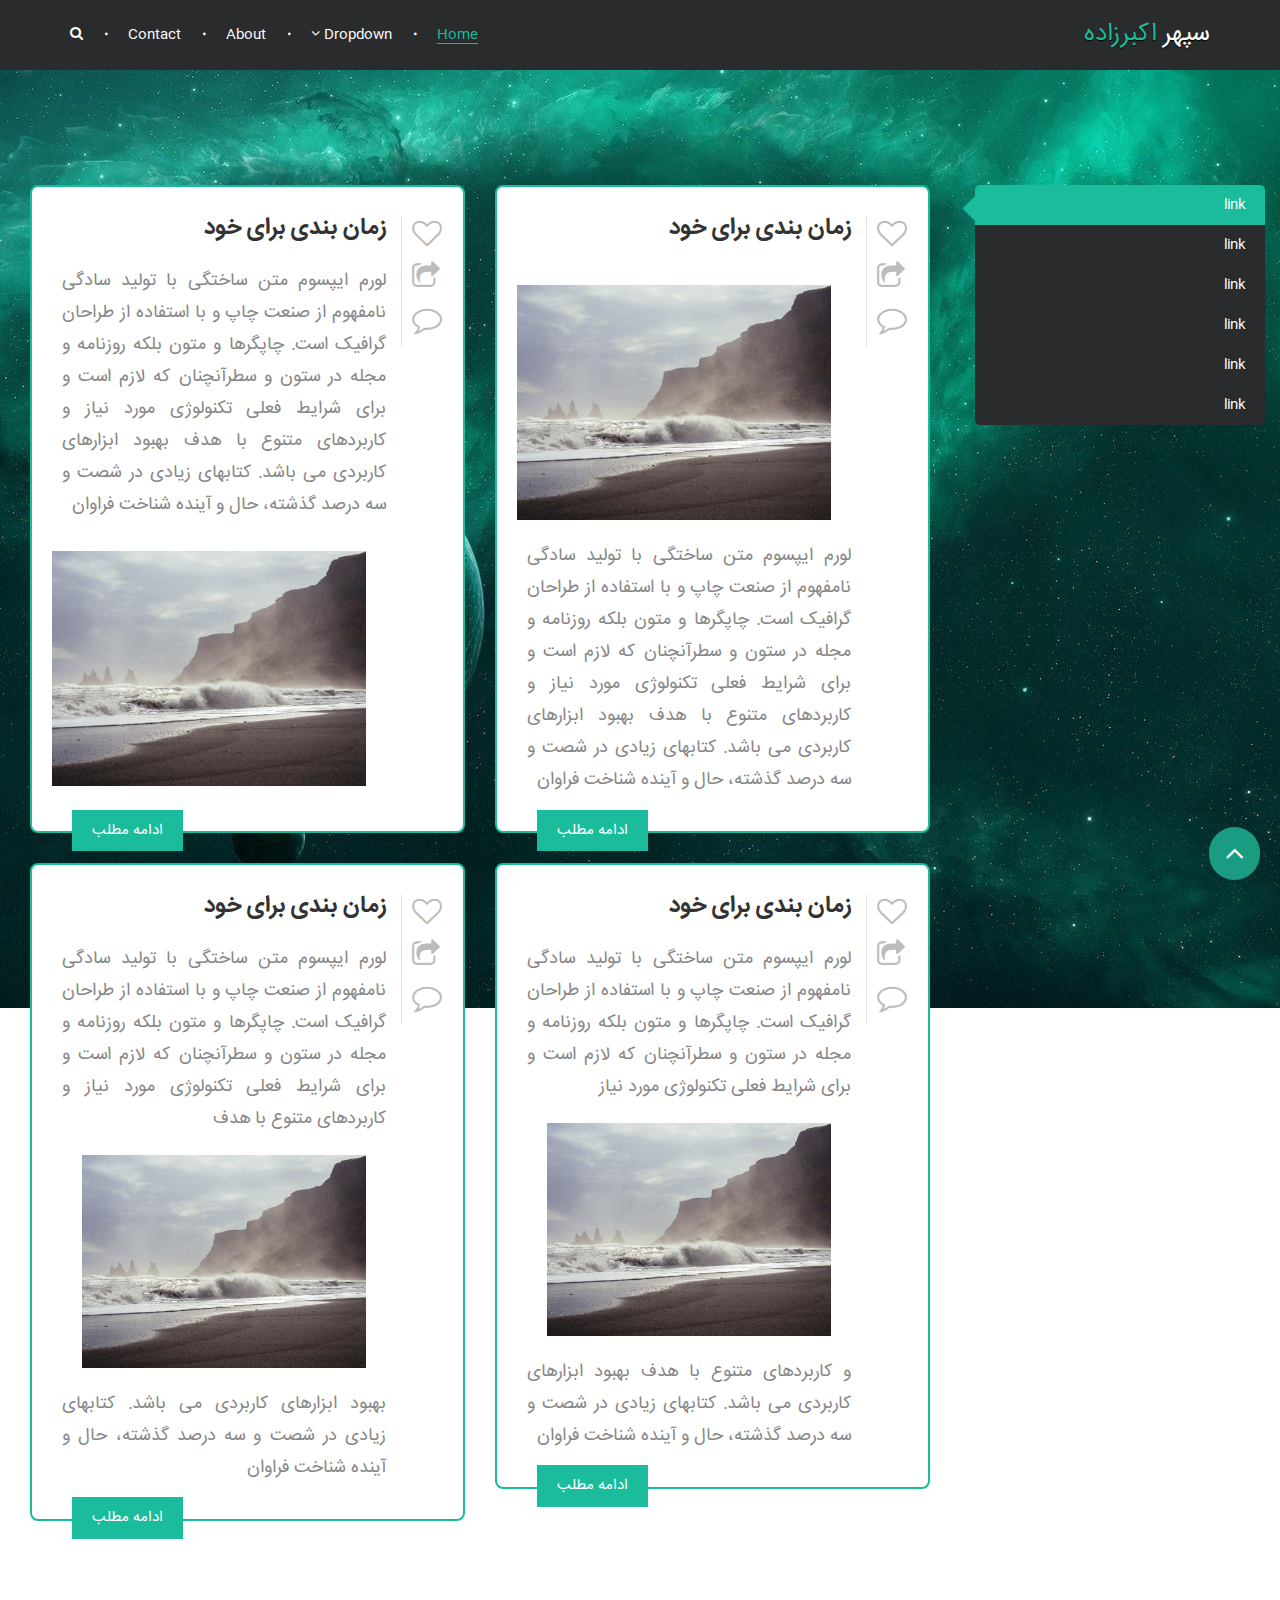
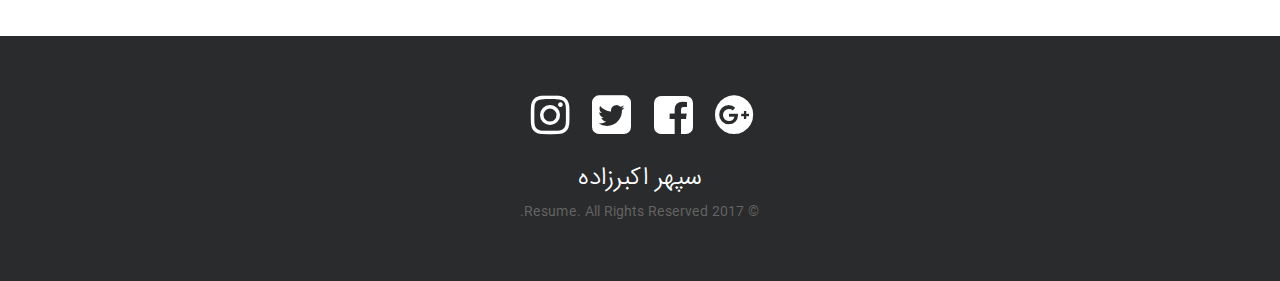
==== commit 6c14f5e5: "Searchbox is ready to use" ====
--- a/blog.html
+++ b/blog.html
@@ -48,11 +48,18 @@
             </li>
             <li><a href="#about">About</a></li>
             <li><a href="#contact">Contact</a></li>
+            <li class="relative">
+              <a class="search-btn" href="#"><i class="fa fa-search" aria-hidden="true"></i></a>
+              <div id="searchBox" class="search-box">
+                <input type="text" class="form-control" id="searchWindow" placeholder="جستجو کنید ...">
+                <button class="btn-form look-for"><i class="fa fa-search" aria-hidden="true"></i></button>
+              </div>
+            </li>
           </ul>
         </div>
         <!--/.nav-collapse -->
       </div>
-      <div class="sa-header-button">
+      <div class="sa-header-button visible-xs">
         <i class="fa fa-bars" aria-hidden="true"></i>
       </div>
     </nav>
@@ -109,19 +116,27 @@
   </header>
 
 
-  <section class="posts-list padding-2">
+  <section class="posts-list">
     <div class="container-fluid">
       <div class="row">
-       <div class="col-md-3">
-         <ul class="posts-menu list-unstyled">
-           <li><a class="active" href="#">link</a></li>
-           <li><a href="#">link</a></li>
-           <li><a href="#">link</a></li>
-           <li><a href="#">link</a></li>
-           <li><a href="#">link</a></li>
-           <li><a href="#">link</a></li>
-         </ul>
-       </div>
+        <div class="col-sm-12 col-md-3">
+          <ul class="posts-menu posts-menu_fixed list-unstyled visible-md visible-lg">
+            <li><a class="active" href="#">link</a></li>
+            <li><a href="#">link</a></li>
+            <li><a href="#">link</a></li>
+            <li><a href="#">link</a></li>
+            <li><a href="#">link</a></li>
+            <li><a href="#">link</a></li>
+          </ul>
+          <ul class="posts-menu list-unstyled hidden-md hidden-lg">
+            <li><a class="active" href="#">link</a></li>
+            <li><a href="#">link</a></li>
+            <li><a href="#">link</a></li>
+            <li><a href="#">link</a></li>
+            <li><a href="#">link</a></li>
+            <li><a href="#">link</a></li>
+          </ul>
+        </div>
         <div class="col-sm-12 col-md-9">
           <div class="col-xs-12 col-sm-6 col-md-6">
             <div class="post-item relative">
@@ -136,6 +151,7 @@
                 <div class="col-sm-12 col-md-10">
                   <div class="post-section">
                     <h1 class="heading-style-3">زمان بندی برای خود</h1>
+                    <img class="img-responsive" src="img/thumbnail/22.jpg" alt="">
                     <p>لورم ایپسوم متن ساختگی با تولید سادگی نامفهوم از صنعت چاپ و با استفاده از طراحان گرافیک است. چاپگرها و متون بلکه روزنامه و مجله در ستون و سطرآنچنان که لازم است و برای شرایط فعلی تکنولوژی مورد نیاز و کاربردهای متنوع با هدف بهبود ابزارهای کاربردی می باشد. کتابهای زیادی در شصت و سه درصد گذشته، حال و آینده شناخت فراوان </p>
                   </div>
                 </div>
@@ -164,60 +180,61 @@
                   <div class="post-section">
                     <h1 class="heading-style-3">زمان بندی برای خود</h1>
                     <p>لورم ایپسوم متن ساختگی با تولید سادگی نامفهوم از صنعت چاپ و با استفاده از طراحان گرافیک است. چاپگرها و متون بلکه روزنامه و مجله در ستون و سطرآنچنان که لازم است و برای شرایط فعلی تکنولوژی مورد نیاز و کاربردهای متنوع با هدف بهبود ابزارهای کاربردی می باشد. کتابهای زیادی در شصت و سه درصد گذشته، حال و آینده شناخت فراوان </p>
-                  </div>
-                </div>
-                <div class="col-sm-12 hidden-md hidden-lg">
-                  <ul class="post-social-list list-unstyled list-inline">
-                    <li><a class="like post_social_options" data-toggle="tooltip" data-title="لایک" data-placement="top" href="#"><i class="fa fa-heart-o" aria-hidden="true"></i></a></li>
-                    <li><a class="share post_social_options" data-toggle="tooltip" data-title="اشتراک گذاری" data-placement="top" href="#"><i class="fa fa-share-square-o" aria-hidden="true"></i></a></li>
-                    <li><a class="comment post_social_options" data-toggle="tooltip" data-title="نظر دادن" data-placement="top" href="#"><i class="fa fa-comment-o" aria-hidden="true"></i></a></li>
-                  </ul>
-                </div>
-              </div>
-              <a class="btn btn-default" href="#">ادامه مطلب</a>
-            </div>
-          </div>
-          <div class="col-xs-12 col-sm-6 col-md-6">
-            <div class="post-item relative">
-              <div class="row">
-                <div class="col-md-2 hidden-xs hidden-sm">
-                  <ul class="post-social-list list-unstyled">
-                    <li><a class="like post_social_options" data-toggle="tooltip" data-title="لایک" data-placement="top" href="#"><i class="fa fa-heart-o" aria-hidden="true"></i></a></li>
-                    <li><a class="share post_social_options" data-toggle="tooltip" data-title="اشتراک گذاری" data-placement="top" href="#"><i class="fa fa-share-square-o" aria-hidden="true"></i></a></li>
-                    <li><a class="comment post_social_options" data-toggle="tooltip" data-title="نظر دادن" data-placement="top" href="#"><i class="fa fa-comment-o" aria-hidden="true"></i></a></li>
-                  </ul>
-                </div>
-                <div class="col-sm-12 col-md-10">
-                  <div class="post-section">
-                    <h1 class="heading-style-3">زمان بندی برای خود</h1>
-                    <p>لورم ایپسوم متن ساختگی با تولید سادگی نامفهوم از صنعت چاپ و با استفاده از طراحان گرافیک است. چاپگرها و متون بلکه روزنامه و مجله در ستون و سطرآنچنان که لازم است و برای شرایط فعلی تکنولوژی مورد نیاز و کاربردهای متنوع با هدف بهبود ابزارهای کاربردی می باشد. کتابهای زیادی در شصت و سه درصد گذشته، حال و آینده شناخت فراوان </p>
-                  </div>
-                </div>
-                <div class="col-sm-12 hidden-md hidden-lg">
-                  <ul class="post-social-list list-unstyled list-inline">
-                    <li><a class="like post_social_options" data-toggle="tooltip" data-title="لایک" data-placement="top" href="#"><i class="fa fa-heart-o" aria-hidden="true"></i></a></li>
-                    <li><a class="share post_social_options" data-toggle="tooltip" data-title="اشتراک گذاری" data-placement="top" href="#"><i class="fa fa-share-square-o" aria-hidden="true"></i></a></li>
-                    <li><a class="comment post_social_options" data-toggle="tooltip" data-title="نظر دادن" data-placement="top" href="#"><i class="fa fa-comment-o" aria-hidden="true"></i></a></li>
-                  </ul>
-                </div>
-              </div>
-              <a class="btn btn-default" href="#">ادامه مطلب</a>
-            </div>
-          </div>
-          <div class="col-xs-12 col-sm-6 col-md-6">
-            <div class="post-item relative">
-              <div class="row">
-                <div class="col-md-2 hidden-xs hidden-sm">
-                  <ul class="post-social-list list-unstyled">
-                    <li><a class="like post_social_options" data-toggle="tooltip" data-title="لایک" data-placement="top" href="#"><i class="fa fa-heart-o" aria-hidden="true"></i></a></li>
-                    <li><a class="share post_social_options" data-toggle="tooltip" data-title="اشتراک گذاری" data-placement="top" href="#"><i class="fa fa-share-square-o" aria-hidden="true"></i></a></li>
-                    <li><a class="comment post_social_options" data-toggle="tooltip" data-title="نظر دادن" data-placement="top" href="#"><i class="fa fa-comment-o" aria-hidden="true"></i></a></li>
-                  </ul>
-                </div>
-                <div class="col-sm-12 col-md-10">
-                  <div class="post-section">
-                    <h1 class="heading-style-3">زمان بندی برای خود</h1>
-                    <p>لورم ایپسوم متن ساختگی با تولید سادگی نامفهوم از صنعت چاپ و با استفاده از طراحان گرافیک است. چاپگرها و متون بلکه روزنامه و مجله در ستون و سطرآنچنان که لازم است و برای شرایط فعلی تکنولوژی مورد نیاز و کاربردهای متنوع با هدف بهبود ابزارهای کاربردی می باشد. کتابهای زیادی در شصت و سه درصد گذشته، حال و آینده شناخت فراوان </p>
+                    <img class="img-responsive" src="img/thumbnail/22.jpg" alt="">
+                  </div>
+                </div>
+                <div class="col-sm-12 hidden-md hidden-lg">
+                  <ul class="post-social-list list-unstyled list-inline">
+                    <li><a class="like post_social_options" data-toggle="tooltip" data-title="لایک" data-placement="top" href="#"><i class="fa fa-heart-o" aria-hidden="true"></i></a></li>
+                    <li><a class="share post_social_options" data-toggle="tooltip" data-title="اشتراک گذاری" data-placement="top" href="#"><i class="fa fa-share-square-o" aria-hidden="true"></i></a></li>
+                    <li><a class="comment post_social_options" data-toggle="tooltip" data-title="نظر دادن" data-placement="top" href="#"><i class="fa fa-comment-o" aria-hidden="true"></i></a></li>
+                  </ul>
+                </div>
+              </div>
+              <a class="btn btn-default" href="#">ادامه مطلب</a>
+            </div>
+          </div>
+          <div class="col-xs-12 col-sm-6 col-md-6">
+            <div class="post-item relative">
+              <div class="row">
+                <div class="col-md-2 hidden-xs hidden-sm">
+                  <ul class="post-social-list list-unstyled">
+                    <li><a class="like post_social_options" data-toggle="tooltip" data-title="لایک" data-placement="top" href="#"><i class="fa fa-heart-o" aria-hidden="true"></i></a></li>
+                    <li><a class="share post_social_options" data-toggle="tooltip" data-title="اشتراک گذاری" data-placement="top" href="#"><i class="fa fa-share-square-o" aria-hidden="true"></i></a></li>
+                    <li><a class="comment post_social_options" data-toggle="tooltip" data-title="نظر دادن" data-placement="top" href="#"><i class="fa fa-comment-o" aria-hidden="true"></i></a></li>
+                  </ul>
+                </div>
+                <div class="col-sm-12 col-md-10">
+                  <div class="post-section">
+                    <h1 class="heading-style-3">زمان بندی برای خود</h1>
+                    <p>لورم ایپسوم متن ساختگی با تولید سادگی نامفهوم از صنعت چاپ و با استفاده از طراحان گرافیک است. چاپگرها و متون بلکه روزنامه و مجله در ستون و سطرآنچنان که لازم است و برای شرایط فعلی تکنولوژی مورد نیاز <img class="img-responsive" src="img/thumbnail/22.jpg" alt="">و کاربردهای متنوع با هدف بهبود ابزارهای کاربردی می باشد. کتابهای زیادی در شصت و سه درصد گذشته، حال و آینده شناخت فراوان </p>
+                  </div>
+                </div>
+                <div class="col-sm-12 hidden-md hidden-lg">
+                  <ul class="post-social-list list-unstyled list-inline">
+                    <li><a class="like post_social_options" data-toggle="tooltip" data-title="لایک" data-placement="top" href="#"><i class="fa fa-heart-o" aria-hidden="true"></i></a></li>
+                    <li><a class="share post_social_options" data-toggle="tooltip" data-title="اشتراک گذاری" data-placement="top" href="#"><i class="fa fa-share-square-o" aria-hidden="true"></i></a></li>
+                    <li><a class="comment post_social_options" data-toggle="tooltip" data-title="نظر دادن" data-placement="top" href="#"><i class="fa fa-comment-o" aria-hidden="true"></i></a></li>
+                  </ul>
+                </div>
+              </div>
+              <a class="btn btn-default" href="#">ادامه مطلب</a>
+            </div>
+          </div>
+          <div class="col-xs-12 col-sm-6 col-md-6">
+            <div class="post-item relative">
+              <div class="row">
+                <div class="col-md-2 hidden-xs hidden-sm">
+                  <ul class="post-social-list list-unstyled">
+                    <li><a class="like post_social_options" data-toggle="tooltip" data-title="لایک" data-placement="top" href="#"><i class="fa fa-heart-o" aria-hidden="true"></i></a></li>
+                    <li><a class="share post_social_options" data-toggle="tooltip" data-title="اشتراک گذاری" data-placement="top" href="#"><i class="fa fa-share-square-o" aria-hidden="true"></i></a></li>
+                    <li><a class="comment post_social_options" data-toggle="tooltip" data-title="نظر دادن" data-placement="top" href="#"><i class="fa fa-comment-o" aria-hidden="true"></i></a></li>
+                  </ul>
+                </div>
+                <div class="col-sm-12 col-md-10">
+                  <div class="post-section">
+                    <h1 class="heading-style-3">زمان بندی برای خود</h1>
+                    <p>لورم ایپسوم متن ساختگی با تولید سادگی نامفهوم از صنعت چاپ و با استفاده از طراحان گرافیک است. چاپگرها و متون بلکه روزنامه و مجله در ستون و سطرآنچنان که لازم است و برای شرایط فعلی تکنولوژی مورد نیاز و کاربردهای متنوع با هدف <img class="img-responsive" src="img/thumbnail/22.jpg" alt="">بهبود ابزارهای کاربردی می باشد. کتابهای زیادی در شصت و سه درصد گذشته، حال و آینده شناخت فراوان </p>
                   </div>
                 </div>
                 <div class="col-sm-12 hidden-md hidden-lg">
--- a/plugins/main/css/main.css
+++ b/plugins/main/css/main.css
@@ -351,6 +351,54 @@
   border-radius: 0;
 }
 
+.search-box {
+  width: 300px;
+  padding: 20px;
+  position: absolute;
+  left: -150px;
+  top: 50px;
+  opacity: 0;
+  -webkit-transition: .5s;
+  transition: .5s;
+  background-color: rgb(30, 59, 67);
+  display: flex;
+      background-color: #2a2b2c;
+}
+
+.search-box input {
+  border: none;
+  box-shadow: none;
+  border-radius: 0;
+  width: 75%;
+}
+
+.search-box button {
+  width: 25%;
+  box-shadow: none;
+  border: none;
+  height: 34px;
+  padding: 5px;
+  background-color: #1abc9c;
+  color: #fff;
+}
+
+.search_hover_icon {
+  color: #1abc9c;
+}
+
+.search_hover_icon:after {
+  width: 100%;
+  left: 0;
+  visibility: visible;
+  opacity: 1;
+}
+
+.search-show {
+  left: 10px;
+  opacity: 1;
+  position: absolute;
+}
+
 .dropdown-menu > li > a {
   color: #fff;
   transition: .3s;
@@ -1482,6 +1530,14 @@
   font-family: 'IRANSans';
 }
 
+.posts-list {
+  background-image: url(../../../img/bg/green-gallaxy.jpg);
+  background-attachment: fixed;
+  background-repeat: no-repeat;
+  background-position: 40% 40%;
+  padding: 100px 0;
+}
+
 .posts-list .post-item {
   padding-top: 15px;
   padding-bottom: 25px;
@@ -1496,6 +1552,12 @@
   position: absolute;
   left: 40px;
   bottom: -20px;
+}
+
+.post-section img {
+  padding: 20px;
+  display: block;
+  margin: auto;
 }
 
 .modal-open .navbar-fixed-top,
@@ -1594,16 +1656,6 @@
   padding: 0;
 }
 
-.posts-menu li:first-child a {
-  border-top-right-radius: 5px;
-  border-top-left-radius: 5px;
-}
-
-.posts-menu li:last-child a {
-  border-bottom-right-radius: 5px;
-  border-bottom-left-radius: 5px;
-}
-
 .posts-menu li a {
   padding: 10px 20px;
   background-color: #2a2b2c;
@@ -1617,19 +1669,20 @@
   background-color: #10947a;
 }
 
+.posts-menu li a.active {
+  background-color: #1abc9c;
+}
+
 .posts-menu li a.active:before {
   font-family: FontAwesome;
   content: "\f0d8";
   position: absolute;
   left: -18px;
+  right: inherit;
   font-size: 40px;
   top: -5px;
   transform: rotate(-90deg);
   color: #1abc9c;
-}
-
-.posts-menu li a.active {
-  background-color: #1abc9c;
 }
 
 
@@ -1751,6 +1804,9 @@
   .gallarybox {
     margin-top: 15px;
     margin-bottom: 15px;
+  }
+  .posts-list {
+    padding: 50px 0;
   }
 }
 
@@ -1787,6 +1843,36 @@
     -webkit-transform: scale(0.9);
     transform: scale(0.9);
   }
+  .posts-menu li:first-child a {
+    border-top-right-radius: 5px;
+    border-top-left-radius: 5px;
+  }
+  .posts-menu li:last-child a {
+    border-bottom-right-radius: 5px;
+    border-bottom-left-radius: 5px;
+  }
+}
+
+@media (min-width:768px) and (max-width: 991px) {
+  .posts-menu {
+    text-align: center;
+  }
+  .posts-menu > li {
+    display: inline-block;
+    padding-right: 5px;
+    padding-left: 5px;
+  }
+  .posts-menu li a.active:before {
+    font-family: FontAwesome;
+    content: "\f0d8";
+    position: absolute;
+    left: 0;
+    right: 0;
+    font-size: 40px;
+    top: 15px;
+    transform: rotate(-180deg);
+    color: #1abc9c;
+  }
 }
 
 @media (min-width: 768px) {
@@ -1851,6 +1937,14 @@
   }
   footer .socail-media {
     font-size: 50px;
+  }
+  .posts-menu {
+    width: 80%;
+    margin: auto;
+    margin-bottom: 20px;
+  }
+  .posts-menu li a.active:before {
+    display: none;
   }
 }
 
@@ -1873,6 +1967,11 @@
     right: 20px;
     display: none;
   }
+  .posts-menu {
+    width: 90%;
+    margin: auto;
+    margin-bottom: 20px;
+  }
 }
 
 
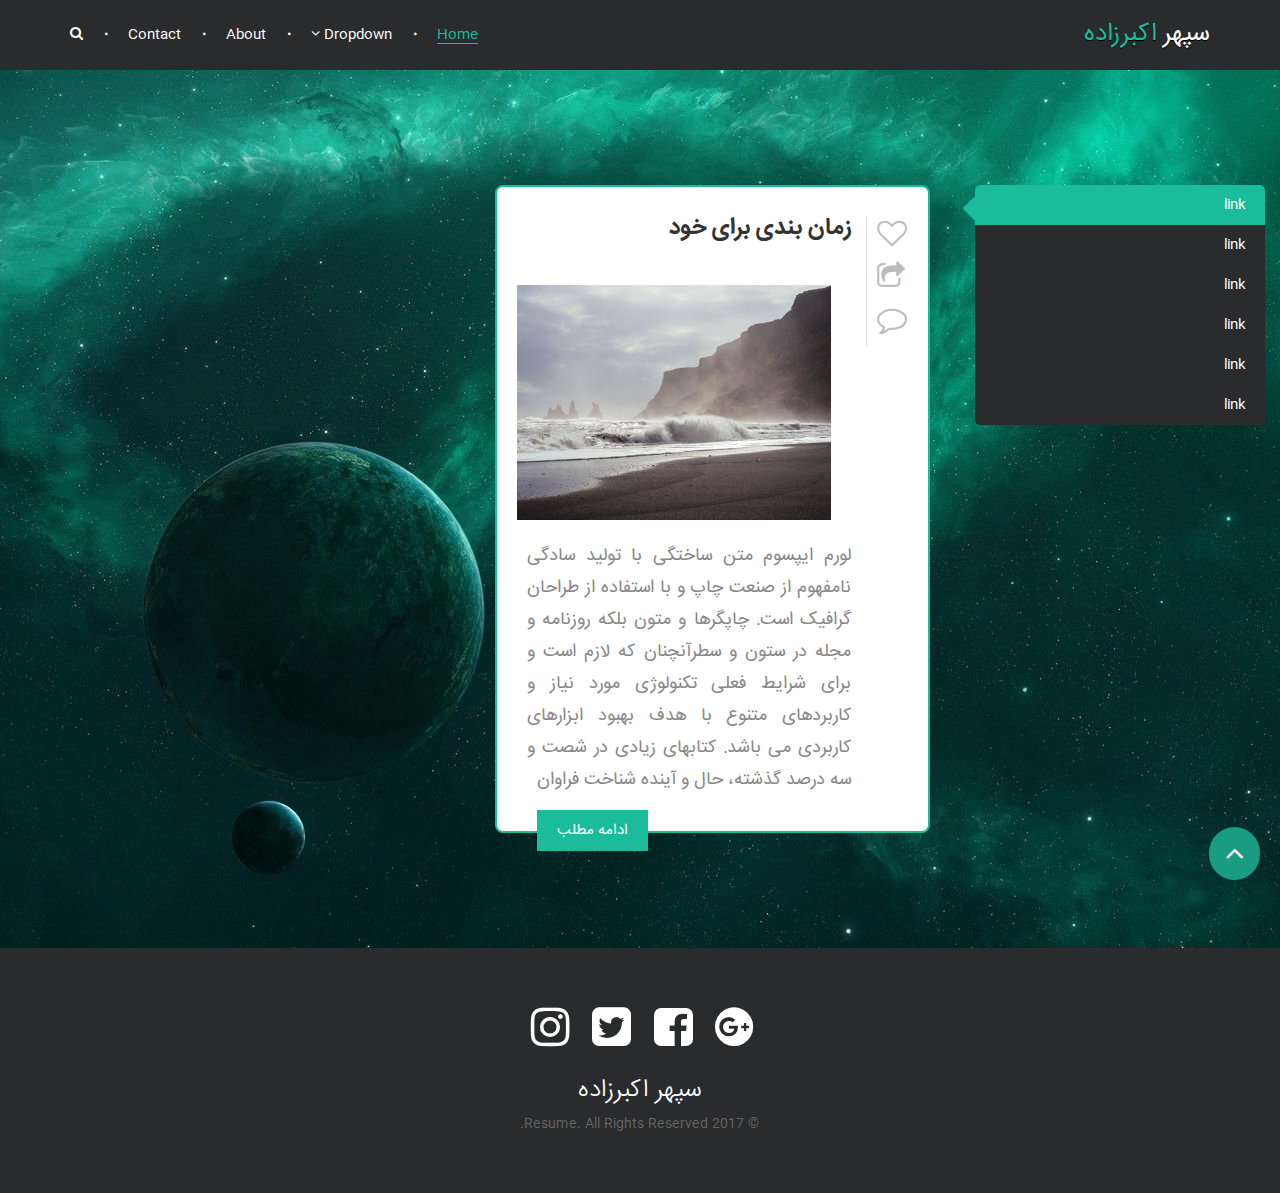
==== commit e52554a2: "There is bug for searchbox while i was including share box" ====
--- a/blog.html
+++ b/blog.html
@@ -144,7 +144,14 @@
                 <div class="col-md-2 hidden-xs hidden-sm">
                   <ul class="post-social-list list-unstyled">
                     <li><a class="like post_social_options" data-toggle="tooltip" data-title="لایک" data-placement="top" href="#"><i class="fa fa-heart-o" aria-hidden="true"></i></a></li>
-                    <li><a class="share post_social_options" data-toggle="tooltip" data-title="اشتراک گذاری" data-placement="top" href="#"><i class="fa fa-share-square-o" aria-hidden="true"></i></a></li>
+                    <li class="relative">
+                      <a class="share post_social_options" href="#"><i class="fa fa-share-square-o" aria-hidden="true"></i></a>
+                      <ul class="share-popup list-unstyled">
+                        <li><a class="facebook" href="#"><i class="fa fa-facebook" aria-hidden="true"></i></a></li>
+                        <li><a class="insta" href="#"><i class="fa fa-instagram" aria-hidden="true"></i></a></li>
+                        <li><a class="google-plus" href="#"><i class="fa fa-google-plus" aria-hidden="true"></i></a></li>
+                      </ul>
+                   </li>
                     <li><a class="comment post_social_options" data-toggle="tooltip" data-title="نظر دادن" data-placement="top" href="#"><i class="fa fa-comment-o" aria-hidden="true"></i></a></li>
                   </ul>
                 </div>
@@ -166,88 +173,6 @@
               <a class="btn btn-default" href="#">ادامه مطلب</a>
             </div>
           </div>
-          <div class="col-xs-12 col-sm-6 col-md-6">
-            <div class="post-item relative">
-              <div class="row">
-                <div class="col-md-2 hidden-xs hidden-sm">
-                  <ul class="post-social-list list-unstyled">
-                    <li><a class="like post_social_options" data-toggle="tooltip" data-title="لایک" data-placement="top" href="#"><i class="fa fa-heart-o" aria-hidden="true"></i></a></li>
-                    <li><a class="share post_social_options" data-toggle="tooltip" data-title="اشتراک گذاری" data-placement="top" href="#"><i class="fa fa-share-square-o" aria-hidden="true"></i></a></li>
-                    <li><a class="comment post_social_options" data-toggle="tooltip" data-title="نظر دادن" data-placement="top" href="#"><i class="fa fa-comment-o" aria-hidden="true"></i></a></li>
-                  </ul>
-                </div>
-                <div class="col-sm-12 col-md-10">
-                  <div class="post-section">
-                    <h1 class="heading-style-3">زمان بندی برای خود</h1>
-                    <p>لورم ایپسوم متن ساختگی با تولید سادگی نامفهوم از صنعت چاپ و با استفاده از طراحان گرافیک است. چاپگرها و متون بلکه روزنامه و مجله در ستون و سطرآنچنان که لازم است و برای شرایط فعلی تکنولوژی مورد نیاز و کاربردهای متنوع با هدف بهبود ابزارهای کاربردی می باشد. کتابهای زیادی در شصت و سه درصد گذشته، حال و آینده شناخت فراوان </p>
-                    <img class="img-responsive" src="img/thumbnail/22.jpg" alt="">
-                  </div>
-                </div>
-                <div class="col-sm-12 hidden-md hidden-lg">
-                  <ul class="post-social-list list-unstyled list-inline">
-                    <li><a class="like post_social_options" data-toggle="tooltip" data-title="لایک" data-placement="top" href="#"><i class="fa fa-heart-o" aria-hidden="true"></i></a></li>
-                    <li><a class="share post_social_options" data-toggle="tooltip" data-title="اشتراک گذاری" data-placement="top" href="#"><i class="fa fa-share-square-o" aria-hidden="true"></i></a></li>
-                    <li><a class="comment post_social_options" data-toggle="tooltip" data-title="نظر دادن" data-placement="top" href="#"><i class="fa fa-comment-o" aria-hidden="true"></i></a></li>
-                  </ul>
-                </div>
-              </div>
-              <a class="btn btn-default" href="#">ادامه مطلب</a>
-            </div>
-          </div>
-          <div class="col-xs-12 col-sm-6 col-md-6">
-            <div class="post-item relative">
-              <div class="row">
-                <div class="col-md-2 hidden-xs hidden-sm">
-                  <ul class="post-social-list list-unstyled">
-                    <li><a class="like post_social_options" data-toggle="tooltip" data-title="لایک" data-placement="top" href="#"><i class="fa fa-heart-o" aria-hidden="true"></i></a></li>
-                    <li><a class="share post_social_options" data-toggle="tooltip" data-title="اشتراک گذاری" data-placement="top" href="#"><i class="fa fa-share-square-o" aria-hidden="true"></i></a></li>
-                    <li><a class="comment post_social_options" data-toggle="tooltip" data-title="نظر دادن" data-placement="top" href="#"><i class="fa fa-comment-o" aria-hidden="true"></i></a></li>
-                  </ul>
-                </div>
-                <div class="col-sm-12 col-md-10">
-                  <div class="post-section">
-                    <h1 class="heading-style-3">زمان بندی برای خود</h1>
-                    <p>لورم ایپسوم متن ساختگی با تولید سادگی نامفهوم از صنعت چاپ و با استفاده از طراحان گرافیک است. چاپگرها و متون بلکه روزنامه و مجله در ستون و سطرآنچنان که لازم است و برای شرایط فعلی تکنولوژی مورد نیاز <img class="img-responsive" src="img/thumbnail/22.jpg" alt="">و کاربردهای متنوع با هدف بهبود ابزارهای کاربردی می باشد. کتابهای زیادی در شصت و سه درصد گذشته، حال و آینده شناخت فراوان </p>
-                  </div>
-                </div>
-                <div class="col-sm-12 hidden-md hidden-lg">
-                  <ul class="post-social-list list-unstyled list-inline">
-                    <li><a class="like post_social_options" data-toggle="tooltip" data-title="لایک" data-placement="top" href="#"><i class="fa fa-heart-o" aria-hidden="true"></i></a></li>
-                    <li><a class="share post_social_options" data-toggle="tooltip" data-title="اشتراک گذاری" data-placement="top" href="#"><i class="fa fa-share-square-o" aria-hidden="true"></i></a></li>
-                    <li><a class="comment post_social_options" data-toggle="tooltip" data-title="نظر دادن" data-placement="top" href="#"><i class="fa fa-comment-o" aria-hidden="true"></i></a></li>
-                  </ul>
-                </div>
-              </div>
-              <a class="btn btn-default" href="#">ادامه مطلب</a>
-            </div>
-          </div>
-          <div class="col-xs-12 col-sm-6 col-md-6">
-            <div class="post-item relative">
-              <div class="row">
-                <div class="col-md-2 hidden-xs hidden-sm">
-                  <ul class="post-social-list list-unstyled">
-                    <li><a class="like post_social_options" data-toggle="tooltip" data-title="لایک" data-placement="top" href="#"><i class="fa fa-heart-o" aria-hidden="true"></i></a></li>
-                    <li><a class="share post_social_options" data-toggle="tooltip" data-title="اشتراک گذاری" data-placement="top" href="#"><i class="fa fa-share-square-o" aria-hidden="true"></i></a></li>
-                    <li><a class="comment post_social_options" data-toggle="tooltip" data-title="نظر دادن" data-placement="top" href="#"><i class="fa fa-comment-o" aria-hidden="true"></i></a></li>
-                  </ul>
-                </div>
-                <div class="col-sm-12 col-md-10">
-                  <div class="post-section">
-                    <h1 class="heading-style-3">زمان بندی برای خود</h1>
-                    <p>لورم ایپسوم متن ساختگی با تولید سادگی نامفهوم از صنعت چاپ و با استفاده از طراحان گرافیک است. چاپگرها و متون بلکه روزنامه و مجله در ستون و سطرآنچنان که لازم است و برای شرایط فعلی تکنولوژی مورد نیاز و کاربردهای متنوع با هدف <img class="img-responsive" src="img/thumbnail/22.jpg" alt="">بهبود ابزارهای کاربردی می باشد. کتابهای زیادی در شصت و سه درصد گذشته، حال و آینده شناخت فراوان </p>
-                  </div>
-                </div>
-                <div class="col-sm-12 hidden-md hidden-lg">
-                  <ul class="post-social-list list-unstyled list-inline">
-                    <li><a class="like post_social_options" data-toggle="tooltip" data-title="لایک" data-placement="top" href="#"><i class="fa fa-heart-o" aria-hidden="true"></i></a></li>
-                    <li><a class="share post_social_options" data-toggle="tooltip" data-title="اشتراک گذاری" data-placement="top" href="#"><i class="fa fa-share-square-o" aria-hidden="true"></i></a></li>
-                    <li><a class="comment post_social_options" data-toggle="tooltip" data-title="نظر دادن" data-placement="top" href="#"><i class="fa fa-comment-o" aria-hidden="true"></i></a></li>
-                  </ul>
-                </div>
-              </div>
-              <a class="btn btn-default" href="#">ادامه مطلب</a>
-            </div>
-          </div>
         </div>
       </div>
     </div>
--- a/plugins/main/css/main.css
+++ b/plugins/main/css/main.css
@@ -1684,8 +1684,77 @@
   transform: rotate(-90deg);
   color: #1abc9c;
 }
-
-
+.post-section h1,
+.post-section p,
+.post-section img {
+  z-index: 1;
+}
+
+.share-popup {
+  position: absolute;
+  left: -30px;
+  top: -62px;
+  opacity: 0;
+  transform: scale(0, 0);
+  transition: .5s;
+  z-index: 2;
+}
+.share_popup_open {
+  opacity: 1;
+    left: -68px;
+  transform: scale(1, 1);
+}
+
+.share-popup li {
+  padding: 0;
+  margin-top: 15px;
+}
+
+.share-popup li:first-child {
+  margin-top: 0;
+}
+
+.share-popup li a {
+  padding: 10px;
+  width: 20px;
+  height: 20px;
+  text-align: center;
+  font-size: 25px;
+  color: #fff
+}
+
+.share-popup li a.facebook {
+  background-color: #1a82bc;
+  padding: 10px 20px 6px 20px;
+}
+
+.share-popup li a.insta {
+  background-color: #bc631a;
+  padding: 10px 16px 6px 17px;
+}
+
+.share-popup li a.insta:before {
+    content: "";
+    position: absolute;
+    z-index: 2;
+    right: -10px;
+    top: 65px;
+    width: 0px;
+    height: 0px;
+    border-top: 10px solid transparent;
+    border-bottom: 10px solid transparent;
+    border-left: 10px solid #bc631a;
+}
+
+.share-popup li a.google-plus {
+  background-color: #bc1a1a;
+  padding: 10px 11px 6px 11px;
+}
+
+.share_popup_open {
+  opacity: 1;
+  transform: scale(1, 1)
+}
 /********************************
 
             FOOTER
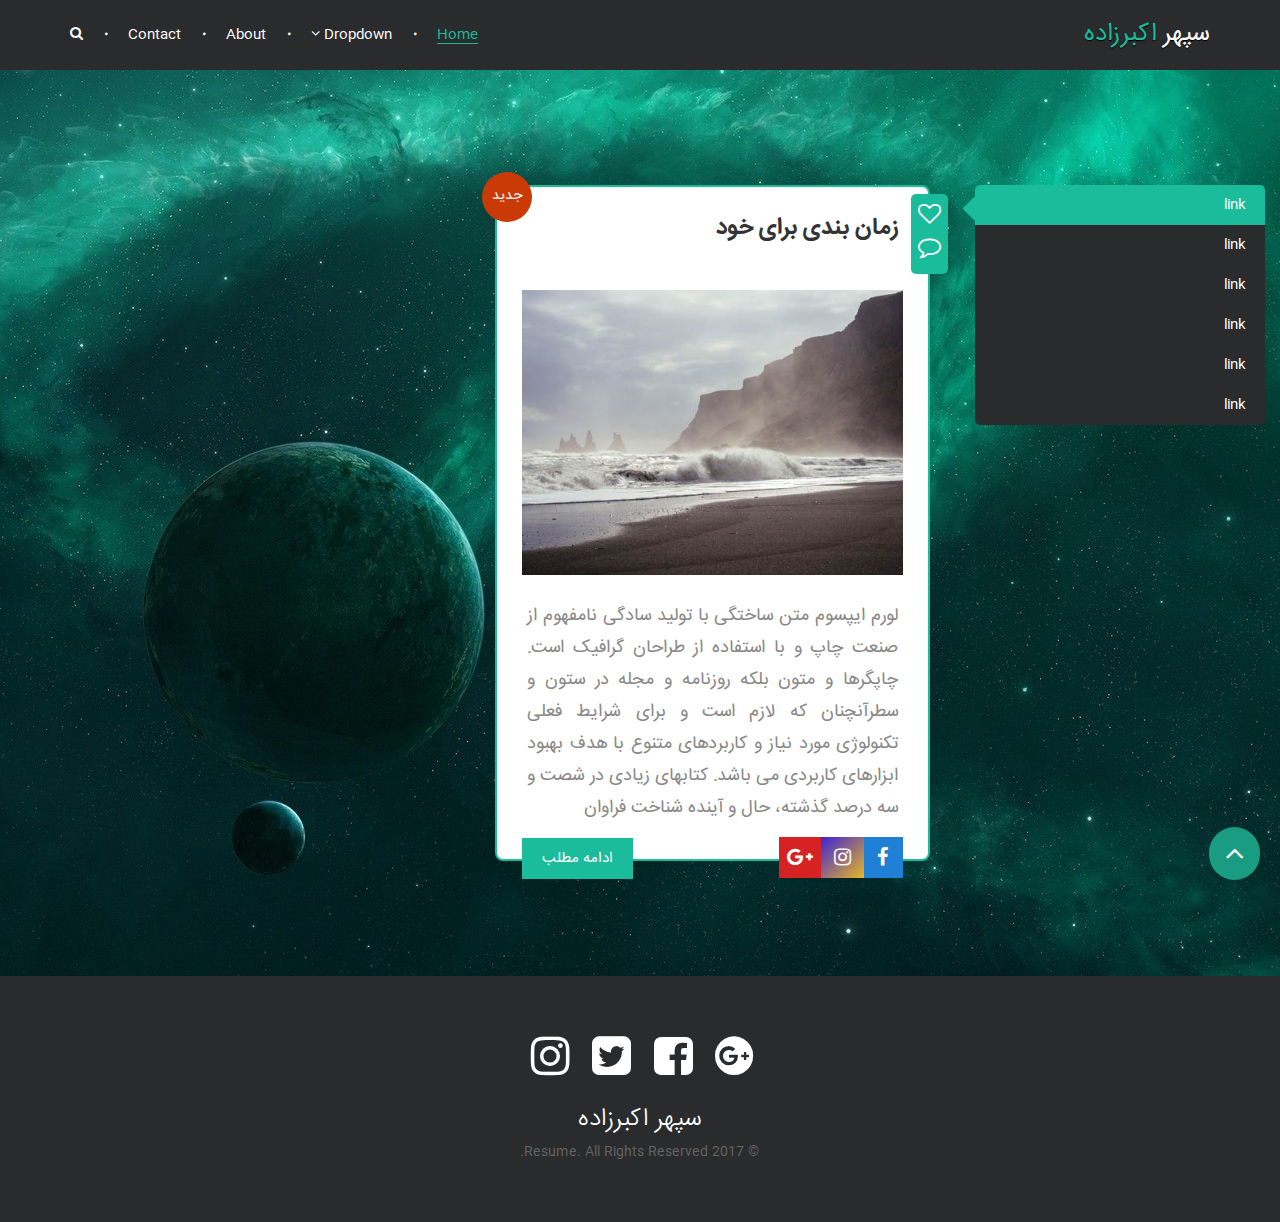
==== commit 13e01b8b: "post stuffs are ready" ====
--- a/blog.html
+++ b/blog.html
@@ -140,22 +140,15 @@
         <div class="col-sm-12 col-md-9">
           <div class="col-xs-12 col-sm-6 col-md-6">
             <div class="post-item relative">
+              <div class="new-added">
+                <p>جدید</p>
+              </div>
               <div class="row">
-                <div class="col-md-2 hidden-xs hidden-sm">
-                  <ul class="post-social-list list-unstyled">
+                  <ul class="post-social-list list-unstyled hidden-xs hidden-sm">
                     <li><a class="like post_social_options" data-toggle="tooltip" data-title="لایک" data-placement="top" href="#"><i class="fa fa-heart-o" aria-hidden="true"></i></a></li>
-                    <li class="relative">
-                      <a class="share post_social_options" href="#"><i class="fa fa-share-square-o" aria-hidden="true"></i></a>
-                      <ul class="share-popup list-unstyled">
-                        <li><a class="facebook" href="#"><i class="fa fa-facebook" aria-hidden="true"></i></a></li>
-                        <li><a class="insta" href="#"><i class="fa fa-instagram" aria-hidden="true"></i></a></li>
-                        <li><a class="google-plus" href="#"><i class="fa fa-google-plus" aria-hidden="true"></i></a></li>
-                      </ul>
-                   </li>
                     <li><a class="comment post_social_options" data-toggle="tooltip" data-title="نظر دادن" data-placement="top" href="#"><i class="fa fa-comment-o" aria-hidden="true"></i></a></li>
                   </ul>
-                </div>
-                <div class="col-sm-12 col-md-10">
+                <div class="col-sm-12 col-md-12">
                   <div class="post-section">
                     <h1 class="heading-style-3">زمان بندی برای خود</h1>
                     <img class="img-responsive" src="img/thumbnail/22.jpg" alt="">
@@ -165,12 +158,16 @@
                 <div class="col-sm-12 hidden-md hidden-lg">
                   <ul class="post-social-list list-unstyled list-inline">
                     <li><a class="like post_social_options" data-toggle="tooltip" data-title="لایک" data-placement="top" href="#"><i class="fa fa-heart-o" aria-hidden="true"></i></a></li>
-                    <li><a class="share post_social_options" data-toggle="tooltip" data-title="اشتراک گذاری" data-placement="top" href="#"><i class="fa fa-share-square-o" aria-hidden="true"></i></a></li>
                     <li><a class="comment post_social_options" data-toggle="tooltip" data-title="نظر دادن" data-placement="top" href="#"><i class="fa fa-comment-o" aria-hidden="true"></i></a></li>
                   </ul>
                 </div>
               </div>
               <a class="btn btn-default" href="#">ادامه مطلب</a>
+              <ul class="social-share-list list-inline">
+                <li><a class="facebook" href="#"><i class="fa fa-facebook" aria-hidden="true"></i></a></li>
+                <li><a class="insta" href="#"><i class="fa fa-instagram" aria-hidden="true"></i></a></li>
+                <li><a class="g_plus" href="#"><i class="fa fa-google-plus" aria-hidden="true"></i></a></li>
+              </ul>
             </div>
           </div>
         </div>
--- a/plugins/main/css/main.css
+++ b/plugins/main/css/main.css
@@ -362,7 +362,7 @@
   transition: .5s;
   background-color: rgb(30, 59, 67);
   display: flex;
-      background-color: #2a2b2c;
+  background-color: #2a2b2c;
 }
 
 .search-box input {
@@ -1485,44 +1485,32 @@
   width: 200px;
 }
 
-.post-social-list {
-  margin-top: 15px;
-  margin-left: -15px;
-  padding-left: 10px;
-  text-align: left;
-  border-left: 1px solid #2a2b2c26;
-}
+
 
 .post-social-list li {
-  font-size: 30px;
+  font-size: 23px;
 }
 
 .post-social-list li a {
-  color: #2a2b2c4f;
+  color: #fff;
   transition: .4s;
 }
 
-.post-social-list li .like:hover {
-  color: #e21b1b;
-}
-
-.post-social-list li .share:hover {
-  color: #3577d6;
-}
-
-.post-social-list li .comment:hover {
-  color: #1abc9c;
-}
+.post-social-list li a:hover {
+  color: #fff;
+}
+
 
 .post-section h1 {
   margin-top: 0;
   margin-bottom: 10px;
+  padding: 0 30px;
 }
 
 .post-section p {
   line-height: 32px;
   text-align: justify;
-  padding-left: 30px;
+  padding: 0 30px;
   font-size: 18px;
 }
 
@@ -1550,7 +1538,7 @@
 
 .posts-list .post-item .btn {
   position: absolute;
-  left: 40px;
+  left: 25px;
   bottom: -20px;
 }
 
@@ -1684,76 +1672,45 @@
   transform: rotate(-90deg);
   color: #1abc9c;
 }
+
 .post-section h1,
 .post-section p,
 .post-section img {
   z-index: 1;
 }
 
-.share-popup {
-  position: absolute;
-  left: -30px;
-  top: -62px;
-  opacity: 0;
-  transform: scale(0, 0);
-  transition: .5s;
-  z-index: 2;
-}
-.share_popup_open {
-  opacity: 1;
-    left: -68px;
-  transform: scale(1, 1);
-}
-
-.share-popup li {
-  padding: 0;
-  margin-top: 15px;
-}
-
-.share-popup li:first-child {
-  margin-top: 0;
-}
-
-.share-popup li a {
-  padding: 10px;
-  width: 20px;
-  height: 20px;
-  text-align: center;
-  font-size: 25px;
+.new-added {
+  width: 50px;
+  height: 50px;
+  position: absolute;
+  border-radius: 50px;
+  text-align: center;
+  background-color: #ca3a07;
+  top:-15px;
+  left: -15px;
+}
+.new-added p {
+  margin-top: 14px;
   color: #fff
 }
 
-.share-popup li a.facebook {
-  background-color: #1a82bc;
-  padding: 10px 20px 6px 20px;
-}
-
-.share-popup li a.insta {
-  background-color: #bc631a;
-  padding: 10px 16px 6px 17px;
-}
-
-.share-popup li a.insta:before {
-    content: "";
-    position: absolute;
-    z-index: 2;
-    right: -10px;
-    top: 65px;
-    width: 0px;
-    height: 0px;
-    border-top: 10px solid transparent;
-    border-bottom: 10px solid transparent;
-    border-left: 10px solid #bc631a;
-}
-
-.share-popup li a.google-plus {
-  background-color: #bc1a1a;
-  padding: 10px 11px 6px 11px;
-}
-
-.share_popup_open {
-  opacity: 1;
-  transform: scale(1, 1)
+.social-share-list li a {
+  color: #fff;
+  font-size: 20px;
+}.social-share-list li {
+    margin-left: -14px;
+}
+.social-share-list li a.facebook {
+  background-color: #2080d6;
+    padding: 6px 15px 2px 13px;
+
+}
+.social-share-list li a.insta {
+  background: linear-gradient(to bottom right, #3f22d6, #e8b724);
+    padding: 6px 13px 2px 13px;
+}.social-share-list li a.g_plus {
+  background-color: #d62222;
+    padding: 6px 8px 2px 8px;
 }
 /********************************
 
@@ -1877,6 +1834,35 @@
   .posts-list {
     padding: 50px 0;
   }
+  .share-popup li a.insta:before {
+border-left: 10px solid #bc631a;
+    margin: auto;
+    bottom: 19px;
+    right: -8px;
+  }
+  .share-popup,
+  .share_popup_open {
+    transform: rotate(90deg);
+  }
+  .share-popup li a,
+  .share-popup li a i {
+    transform: rotate(-90deg);
+  }
+  .share-popup {
+    left: 15px;
+    top: -120px;
+  }
+    .social-share-list {
+  text-align: center;
+      position: relative;
+    left: 3px;
+}
+  .post-social-list li a {
+    color: #a9a9a9;
+}
+.post-social-list li {
+    font-size: 29px;
+}
 }
 
 @media (min-width:992px) and (max-width: 1100px) {
@@ -1920,6 +1906,27 @@
     border-bottom-right-radius: 5px;
     border-bottom-left-radius: 5px;
   }
+  .social-share-list {
+    position: absolute;
+    right: 25px;
+    bottom: -25px;
+}
+  .post-section img {
+    padding: 25px;
+    display: block;
+    margin: auto;
+}
+  .post-social-list {
+  text-align: center;
+  position: absolute;
+  background-color: #1abc9c;
+  color: #fff;
+  right: -20px;
+  padding: 7px;
+      border-radius: 5px;
+  top: 7px;
+  z-index: 2;
+}
 }
 
 @media (min-width:768px) and (max-width: 991px) {
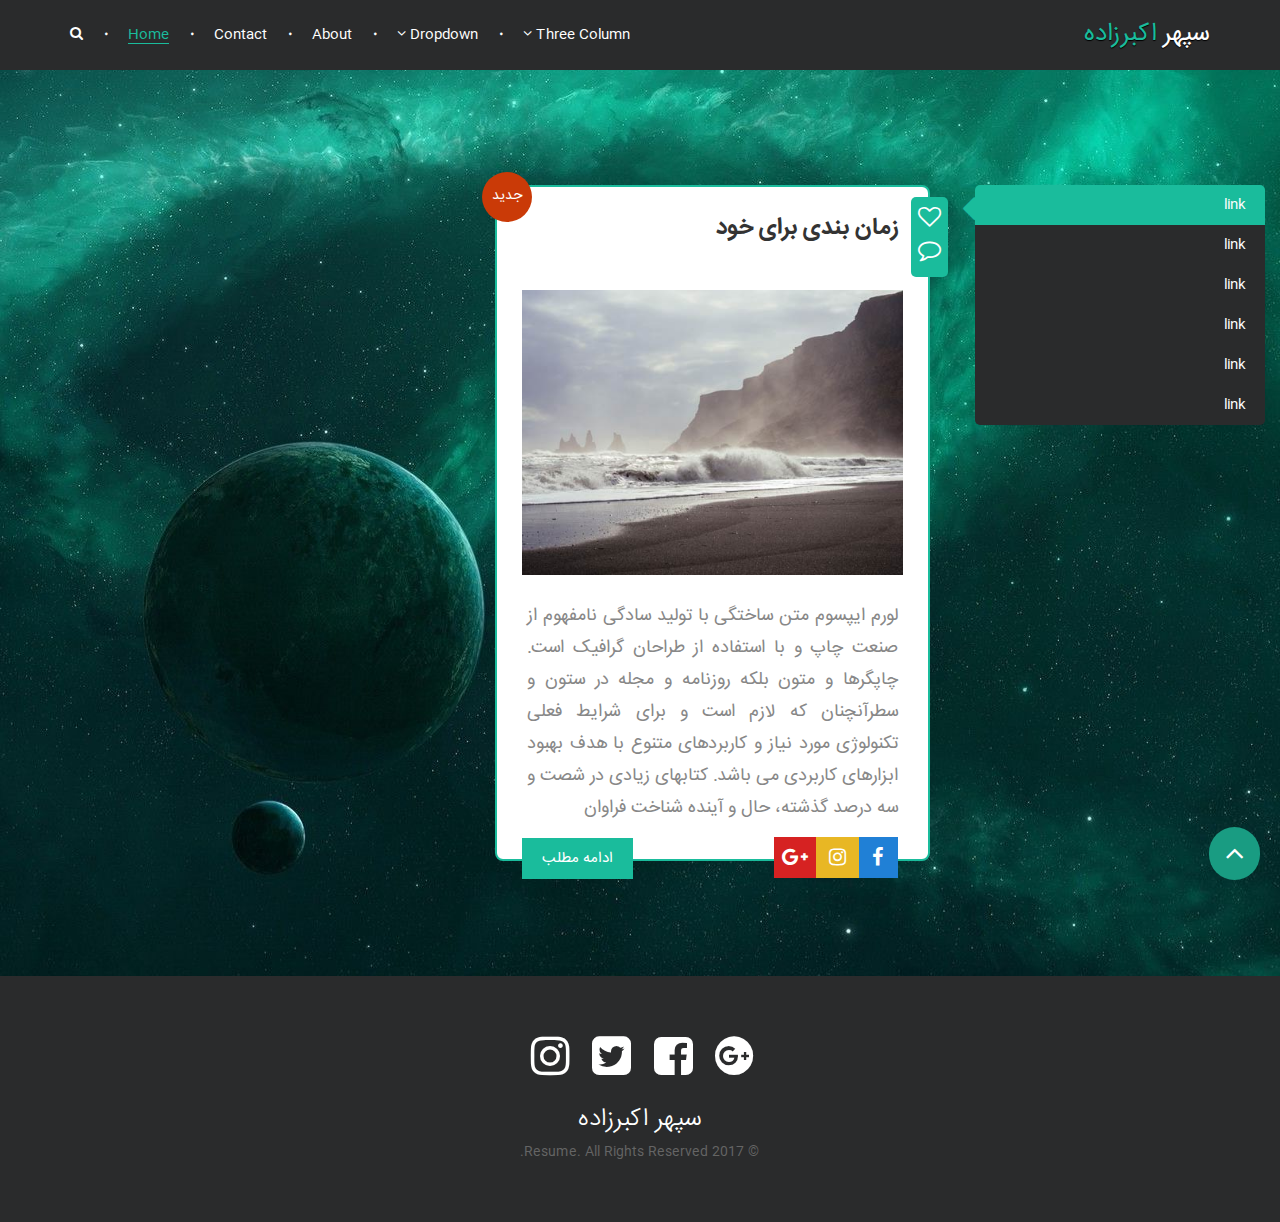
==== commit 51f0826b: "careless Me" ====
--- a/blog.html
+++ b/blog.html
@@ -37,7 +37,38 @@
         </div>
         <div id="navbar" class="navbar-collapse collapse">
           <ul class="nav navbar-nav navbar-right">
-            <li class="active"><a href="#">Home</a></li>
+            <li class="dropdown">
+              <a href="#" class="dropdown-toggle" data-toggle="dropdown" aria-expanded="false">Three Column <i class="fa fa-angle-down" aria-hidden="true"></i></a>
+              <ul class="dropdown-menu col-3 multi-column columns-3">
+                <div class="row">
+                  <div class="col-sm-4">
+                    <ul class="multi-column-dropdown">
+                      <li><a href="#">Action</a></li>
+                      <li><a href="#">Another action</a></li>
+                      <li><a href="#">Something else here</a></li>
+                    </ul>
+                  </div>
+                  <div class="col-sm-4">
+                    <ul class="multi-column-dropdown">
+                      <li><a href="#">Action</a></li>
+                      <li><a href="#">Another action</a></li>
+                      <li><a href="#">Something else here</a></li>
+                      <li class="divider"></li>
+                      <li><a href="#">One more separated link</a></li>
+                    </ul>
+                  </div>
+                  <div class="col-sm-4">
+                    <ul class="multi-column-dropdown">
+                      <li><a href="#">Action</a></li>
+                      <li class="divider"></li>
+                      <li><a href="#">Separated link</a></li>
+                      <li class="divider"></li>
+                      <li><a href="#">One more separated link</a></li>
+                    </ul>
+                  </div>
+                </div>
+              </ul>
+            </li>
             <li class="dropdown">
               <a href="#" class="dropdown-toggle" data-toggle="dropdown" role="button" aria-haspopup="true" aria-expanded="false">Dropdown <i class="fa fa-angle-down" aria-hidden="true"></i></a>
               <ul class="dropdown-menu">
@@ -48,6 +79,7 @@
             </li>
             <li><a href="#about">About</a></li>
             <li><a href="#contact">Contact</a></li>
+            <li class="active"><a href="#">Home</a></li>
             <li class="relative">
               <a class="search-btn" href="#"><i class="fa fa-search" aria-hidden="true"></i></a>
               <div id="searchBox" class="search-box">
@@ -69,6 +101,9 @@
         <li class="sa-close-btn"><i class="fa fa-times" aria-hidden="true"></i></li>
         <li class='active'>
           <a href='#'><img src="img/logo/logo-demo.png" alt="Logo"></a>
+        </li>
+        <li>
+          <input type="email" class="form-control" id="exampleInputEmail1" placeholder="Email">
         </li>
         <li class='active'><a class="list" href='#'><span>Home</span></a></li>
         <hr>
--- a/plugins/main/css/main.css
+++ b/plugins/main/css/main.css
@@ -52,6 +52,7 @@
 strong,
 em,
 i,
+textarea,
 b,
 li {
   direction: rtl;
@@ -356,6 +357,7 @@
   padding: 20px;
   position: absolute;
   left: -150px;
+  transform: scale(0, 0);
   top: 50px;
   opacity: 0;
   -webkit-transition: .5s;
@@ -396,6 +398,7 @@
 .search-show {
   left: 10px;
   opacity: 1;
+  transform: scale(1, 1);
   position: absolute;
 }
 
@@ -408,6 +411,42 @@
 .dropdown-menu > li > a:focus {
   color: #1abc9c;
   background-color: transparent;
+}
+
+.dropdown-menu {
+  min-width: 200px;
+}
+
+.dropdown-menu.columns-2 {
+  min-width: 400px;
+}
+
+.dropdown-menu.columns-3 {
+  min-width: 600px;
+}
+
+.multi-column {
+  padding: 15px;
+}
+
+.multi-column-dropdown {
+  list-style: none;
+  margin: 0px;
+  padding: 0px;
+}
+
+.multi-column-dropdown li a {
+  display: block;
+  clear: both;
+  line-height: 1.428571429;
+  color: #fff;
+  transition: .5s;
+  white-space: normal;
+}
+
+.multi-column-dropdown li a:hover {
+  text-decoration: none;
+  color: #1abc9c;
 }
 
 .sa-header-button {
@@ -481,6 +520,17 @@
   line-height: 1.3;
 }
 
+.cssmenu input {
+  padding: 25px 10px;
+  font-size: 18px;
+  border: none;
+  border-radius: 0;
+  box-shadow: none;
+  color: #fff;
+  background-color: #0000005c;
+  margin-bottom: 25px;
+}
+
 .cssmenu ul li.sa-close-btn {
   text-align: center;
   font-size: 20px;
@@ -1485,8 +1535,6 @@
   width: 200px;
 }
 
-
-
 .post-social-list li {
   font-size: 23px;
 }
@@ -1499,7 +1547,6 @@
 .post-social-list li a:hover {
   color: #fff;
 }
-
 
 .post-section h1 {
   margin-top: 0;
@@ -1686,9 +1733,10 @@
   border-radius: 50px;
   text-align: center;
   background-color: #ca3a07;
-  top:-15px;
+  top: -15px;
   left: -15px;
 }
+
 .new-added p {
   margin-top: 14px;
   color: #fff
@@ -1697,21 +1745,430 @@
 .social-share-list li a {
   color: #fff;
   font-size: 20px;
-}.social-share-list li {
-    margin-left: -14px;
-}
+}
+
+.social-share-list li {
+  margin-left: -14px;
+}
+
 .social-share-list li a.facebook {
   background-color: #2080d6;
-    padding: 6px 15px 2px 13px;
-
-}
+  padding: 6px 15px 2px 13px;
+}
+
 .social-share-list li a.insta {
-  background: linear-gradient(to bottom right, #3f22d6, #e8b724);
-    padding: 6px 13px 2px 13px;
-}.social-share-list li a.g_plus {
+  background: #e8b724;
+  padding: 6px 13px 2px 13px;
+}
+
+.social-share-list li a.g_plus {
   background-color: #d62222;
-    padding: 6px 8px 2px 8px;
-}
+  padding: 6px 8px 2px 8px;
+}
+
+.location-guide {
+  padding: 20px 0;
+  background-color: #1abc9c;
+}
+
+.location-list {
+  margin-bottom: 0;
+}
+
+.location-list li {
+  margin-left: 15px;
+}
+
+.location-list li:first-child {
+  position: relative;
+}
+
+.location-list li:first-child:after {
+  font-family: FontAwesome;
+  content: "\f104";
+  position: absolute;
+  font-size: 20px;
+  top: -5px;
+  left: -13px;
+}
+
+.location-list li:last-child {
+  margin-left: 0;
+}
+
+.location-list li a {
+  color: #fff;
+}
+
+.sepecific-post {
+  padding-top: 50px;
+  padding-bottom: 80px;
+  border-bottom: 1px solid #e6e6e6;
+}
+
+.head_post_title {
+  text-align: center;
+  font-weight: bold;
+}
+
+.hr_undertitle_post {
+  width: 100%;
+  height: 4px;
+  background-color: #2a2b2c;
+  margin: 30px 0;
+  position: relative;
+  border-radius: 50px;
+}
+
+.hr_undertitle_post:after {
+  font-family: FontAwesome;
+  content: "\f111";
+  position: absolute;
+  font-size: 20px;
+  top: -12px;
+  box-shadow: 0 0 0 5px #fff;
+  left: 0;
+  width: 17px;
+  margin: auto;
+  right: 0;
+}
+
+.sepecific-post p {
+  font-size: 18px;
+  line-height: 34px;
+  text-align: justify;
+}
+
+.sepecific-post p strong {
+  color: #2a2b2c;
+}
+
+.sepecific-post img {
+  margin: 40px auto;
+}
+
+.sepecific-post .downer-title {
+  margin-top: 25px;
+  margin-bottom: 10px;
+}
+
+.comments-container {
+  width: 100%;
+}
+
+.comments-container h1 {
+  font-size: 36px;
+  color: #283035;
+  font-weight: 400;
+}
+
+.comments-container h1 a {
+  font-size: 18px;
+  font-weight: 700;
+}
+
+.comments-list {
+  margin-top: 30px;
+  position: relative;
+}
+
+.comments-list:before {
+  content: '';
+  width: 2px;
+  height: 100%;
+  background: #c7cacb;
+  position: absolute;
+  left: 32px;
+  top: 0;
+}
+
+.comments-list:after {
+  content: '';
+  position: absolute;
+  background: #c7cacb;
+  bottom: -7px;
+  left: 27px;
+  width: 11px;
+  height: 11px;
+  border: 3px solid #dee1e3;
+  -webkit-border-radius: 50%;
+  -moz-border-radius: 50%;
+  border-radius: 50%;
+}
+
+.reply-list:before,
+.reply-list:after {
+  display: none;
+}
+
+.reply-list li:before {
+  content: '';
+  width: 60px;
+  height: 2px;
+  background: #c7cacb;
+  position: absolute;
+  top: 25px;
+  left: -55px;
+}
+
+.comments-list li {
+  margin-bottom: 15px;
+  display: block;
+  position: relative;
+}
+
+.comments-list li:after {
+  content: '';
+  display: block;
+  clear: both;
+  height: 0;
+  width: 0;
+}
+
+.reply-list {
+  padding-left: 88px;
+  clear: both;
+  margin-top: 15px;
+}
+
+.comments-list .comment-avatar {
+  width: 65px;
+  height: 65px;
+  position: relative;
+  z-index: 99;
+  float: left;
+  border: 3px solid #FFF;
+  -webkit-border-radius: 4px;
+  -moz-border-radius: 4px;
+  border-radius: 4px;
+  -webkit-box-shadow: 0 1px 2px rgba(0, 0, 0, 0.2);
+  -moz-box-shadow: 0 1px 2px rgba(0, 0, 0, 0.2);
+  box-shadow: 0 1px 2px rgba(0, 0, 0, 0.2);
+  overflow: hidden;
+}
+
+.comments-list .comment-avatar img {
+  width: 100%;
+  height: 100%;
+}
+
+.reply-list .comment-avatar {
+  width: 50px;
+  height: 50px;
+}
+
+.comment-main-level:after {
+  content: '';
+  width: 0;
+  height: 0;
+  display: block;
+  clear: both;
+}
+
+.comments-list .comment-box {
+  width: 92%;
+  float: right;
+  position: relative;
+  -webkit-box-shadow: 0 1px 1px rgba(0, 0, 0, 0.15);
+  -moz-box-shadow: 0 1px 1px rgba(0, 0, 0, 0.15);
+  box-shadow: 0 1px 1px rgba(0, 0, 0, 0.15);
+}
+
+.comments-list .comment-box:before,
+.comments-list .comment-box:after {
+  content: '';
+  height: 0;
+  width: 0;
+  position: absolute;
+  display: block;
+  border-width: 10px 12px 10px 0;
+  border-style: solid;
+  border-color: transparent #FCFCFC;
+  top: 8px;
+  left: -11px;
+}
+
+.comments-list .comment-box:before {
+  border-width: 11px 13px 11px 0;
+  border-color: transparent rgba(0, 0, 0, 0.05);
+  left: -12px;
+}
+
+.reply-list .comment-box {
+  width: 92.5%;
+}
+
+.comment-box .comment-head {
+  background: #FCFCFC;
+  padding: 10px 12px;
+  border-bottom: 1px solid #E5E5E5;
+  overflow: hidden;
+  -webkit-border-radius: 4px 4px 0 0;
+  -moz-border-radius: 4px 4px 0 0;
+  border-radius: 4px 4px 0 0;
+}
+
+.comment-box .comment-head i {
+  float: right;
+  margin-left: 14px;
+  position: relative;
+  top: 10px;
+  color: #A6A6A6;
+  cursor: pointer;
+  -webkit-transition: color 0.3s ease;
+  -o-transition: color 0.3s ease;
+  transition: color 0.3s ease;
+}
+
+.comment-box .comment-head i:hover {
+  color: #03658c;
+}
+
+.comment-box .comment-name {
+  color: #283035;
+  font-size: 14px;
+  font-weight: 700;
+  float: left;
+  margin-right: 10px;
+}
+
+.comment-box .comment-name a {
+  color: #283035;
+}
+
+.comment-box .comment-head span {
+  float: left;
+  color: #999;
+  font-size: 13px;
+  position: relative;
+  top: 8px;
+}
+
+.comment-box .comment-content {
+  background: #FFF;
+  padding: 12px;
+  font-size: 15px;
+  color: #595959;
+  -webkit-border-radius: 0 0 4px 4px;
+  -moz-border-radius: 0 0 4px 4px;
+  border-radius: 0 0 4px 4px;
+}
+
+.comment-box .comment-name.by-author,
+.comment-box .comment-name.by-author a {
+  color: #199c82;
+}
+
+.comment-box .comment-name.by-author:after {
+  content: 'autor';
+  background: #199c82;
+  color: #FFF;
+  font-size: 12px;
+  padding: 3px 5px;
+  font-weight: 700;
+  margin-left: 10px;
+  -webkit-border-radius: 3px;
+  -moz-border-radius: 3px;
+  border-radius: 3px;
+}
+
+.first-comment-box {
+  position: absolute;
+  right: 0;
+  top: 35px;
+}
+
+.second-comment-box {
+  position: absolute;
+  left: 0;
+  top: 35px;
+}
+
+.first-comment-box li,
+.second-comment-box li {
+  margin-left: 10px;
+}
+
+.first-comment-box li:last-child,
+.second-comment-box li:last-child {
+  margin-left: 0;
+}
+
+.first-comment-box li a,
+.second-comment-box li a {
+  font-size: 25px;
+  color: #afafaf;
+  transition: .5s;
+}
+
+.first-comment-box li a.like:hover {
+  color: #e65e5e;
+}
+
+.first-comment-box li a.comment:hover {
+  color: #1abc9c;
+}
+
+.second-comment-box li a.facebook:hover {
+  color: #256bc3;
+}
+
+.second-comment-box li a.insta:hover {
+  color: #ff8f00
+}
+
+.second-comment-box li a.g_plus:hover {
+  color: #d60606
+}
+
+.post-contact {
+  border-bottom: 1px solid #e6e6e6;
+}
+
+.commnetbox_hidden textarea:focus,
+.post-contact .form-control:focus {
+  border-color: #199c82;
+  outline: 0;
+  -webkit-box-shadow: inset 0 1px 1px rgba(0, 0, 0, .075), 0 0 8px #199c82c2;
+  box-shadow: inset 0 1px 1px rgba(0, 0, 0, .075), 0 0 8px #199c82c2;
+}
+
+.post-contact .upper-title-2 {
+  margin-bottom: 35px;
+}
+
+.commnetbox_hidden {
+  width: 60%;
+  margin: auto;
+  transform: scale(0, 0);
+}
+
+.commnetbox_hidden {
+  width: 60%;
+  margin-right: auto;
+  margin-left: auto;
+  opacity: 0;
+  margin-top: 40px;
+  transition: .5s;
+  transform: scale(0, 0);
+  height: 0;
+}
+
+.commentopen_color {
+  color: #1abc9c !important;
+}
+
+.commnetbox_hidden button {
+  margin-top: 15px;
+}
+
+.commnetbox_show {
+  transform: scale(1, 1);
+  opacity: 1;
+  height: 100%;
+}
+
+
 /********************************
 
             FOOTER
@@ -1835,7 +2292,7 @@
     padding: 50px 0;
   }
   .share-popup li a.insta:before {
-border-left: 10px solid #bc631a;
+    border-left: 10px solid #bc631a;
     margin: auto;
     bottom: 19px;
     right: -8px;
@@ -1852,17 +2309,23 @@
     left: 15px;
     top: -120px;
   }
-    .social-share-list {
-  text-align: center;
-      position: relative;
+  .social-share-list {
+    text-align: center;
+    position: relative;
     left: 3px;
-}
+  }
   .post-social-list li a {
     color: #a9a9a9;
-}
-.post-social-list li {
+  }
+  .post-social-list li {
     font-size: 29px;
-}
+  }
+  .comments-container {
+    width: 100%;
+  }
+  .comments-list .comment-box {
+    width: 85%;
+  }
 }
 
 @media (min-width:992px) and (max-width: 1100px) {
@@ -1908,25 +2371,40 @@
   }
   .social-share-list {
     position: absolute;
-    right: 25px;
+    right: 30px;
     bottom: -25px;
-}
+  }
   .post-section img {
     padding: 25px;
     display: block;
     margin: auto;
-}
+  }
   .post-social-list {
-  text-align: center;
-  position: absolute;
-  background-color: #1abc9c;
-  color: #fff;
-  right: -20px;
-  padding: 7px;
-      border-radius: 5px;
-  top: 7px;
-  z-index: 2;
-}
+    text-align: center;
+    position: absolute;
+    background-color: #1abc9c;
+    color: #fff;
+    right: -20px;
+    padding: 7px;
+    border-radius: 5px;
+    top: 10px;
+    z-index: 2;
+  }
+}
+
+@media (max-width: 800px) {
+  .location-list,
+  .sepecific-post p,
+  .sepecific-post .downer-title {
+    padding: 0 20px;
+  }
+  .first-comment-box {
+    right: 25px;
+  }
+  .commnetbox_hidden {
+    margin-top: 80px;
+    width: 100%;
+  }
 }
 
 @media (min-width:768px) and (max-width: 991px) {
@@ -1960,6 +2438,10 @@
     left: -85px;
     right: auto;
   }
+  .navbar-right .dropdown-menu.col-3 {
+    right: -85px;
+    left: auto;
+  }
 }
 
 @media (max-width: 768px) {
@@ -2021,6 +2503,25 @@
   }
   .posts-menu li a.active:before {
     display: none;
+  }
+  .comment-main-level {
+    margin-left: 25px;
+  }
+  .comments-list:before {
+    left: 55px;
+  }
+  .reply-list li:before {
+    width: 53px;
+    left: -33px;
+  }
+  .comments-list:after {
+    left: 50px;
+  }
+  .comment-box .comment-head i {
+    top: 2px;
+  }
+  .second-comment-box {
+    left: 15px;
   }
 }
 
@@ -2048,6 +2549,36 @@
     margin: auto;
     margin-bottom: 20px;
   }
+  .social-inner-comment {
+    width: 100%
+  }
+  .comments-list .comment-box {
+    width: 100%;
+    margin-top: 10px;
+  }
+  .comments-list .comment-box:before,
+  .comments-list .comment-box:after {
+    display: none;
+  }
+  .comments-list {
+    padding-right: 15px;
+  }
+  .comment-box .comment-head span {
+    top: 8px;
+    margin-bottom: -20px;
+  }
+  .comment-box .comment-head i {
+    top: -30px;
+  }
+}
+
+@media (max-width: 450px) {
+  .comment-box .comment-head span {
+    margin-bottom: 0px;
+  }
+  .comment-box .comment-head i {
+    top: -8px;
+  }
 }
 
 
